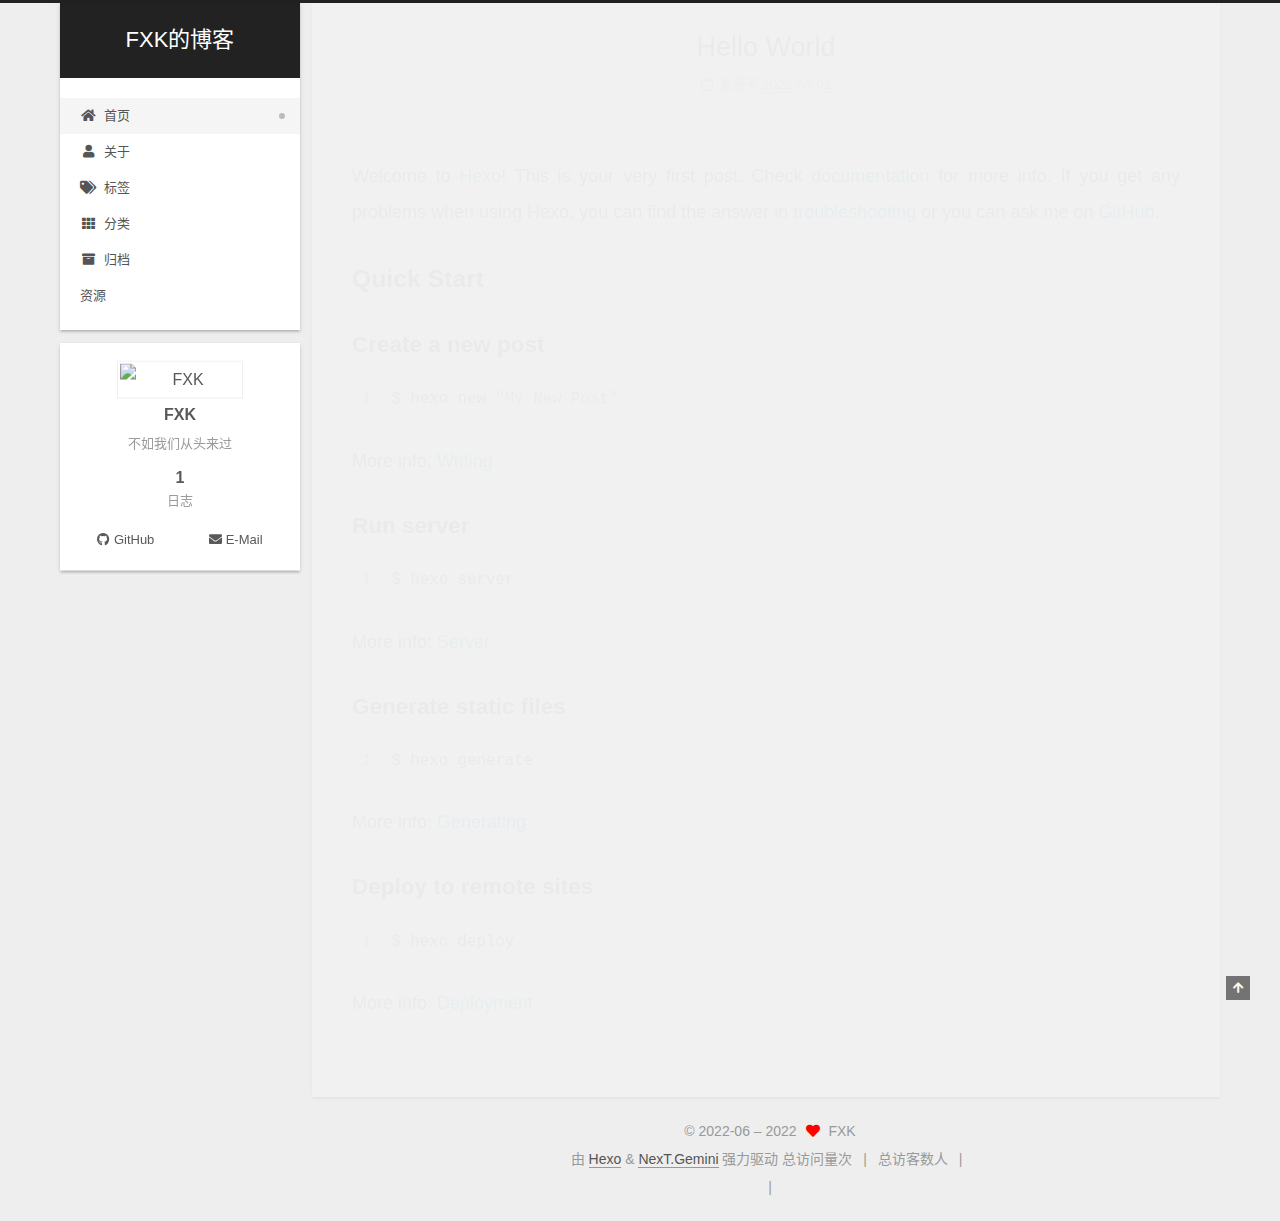
==== index.html @ 93a1933f "Site updated: 2022-06-01 23:58:12" ====
<!DOCTYPE html>
<html lang="zh-CN">
<head>
  <meta charset="UTF-8">
<meta name="viewport" content="width=device-width, initial-scale=1, maximum-scale=2">
<meta name="theme-color" content="#222">
<meta name="generator" content="Hexo 6.2.0">
  <link rel="apple-touch-icon" sizes="180x180" href="/images/apple-touch-icon-next.png">
  <link rel="icon" type="image/png" sizes="32x32" href="/images/favicon-32x32-next.png">
  <link rel="icon" type="image/png" sizes="16x16" href="/images/favicon-16x16-next.png">
  <link rel="mask-icon" href="/images/logo.svg" color="#222">

<link rel="stylesheet" href="/css/main.css">


<link rel="stylesheet" href="/lib/font-awesome/css/all.min.css">

<script id="hexo-configurations">
    var NexT = window.NexT || {};
    var CONFIG = {"hostname":"example.com","root":"/","scheme":"Gemini","version":"7.8.0","exturl":false,"sidebar":{"position":"left","display":"post","padding":18,"offset":12,"onmobile":false},"copycode":{"enable":false,"show_result":false,"style":null},"back2top":{"enable":true,"sidebar":false,"scrollpercent":false},"bookmark":{"enable":false,"color":"#222","save":"auto"},"fancybox":false,"mediumzoom":false,"lazyload":false,"pangu":false,"comments":{"style":"tabs","active":null,"storage":true,"lazyload":false,"nav":null},"algolia":{"hits":{"per_page":10},"labels":{"input_placeholder":"Search for Posts","hits_empty":"We didn't find any results for the search: ${query}","hits_stats":"${hits} results found in ${time} ms"}},"localsearch":{"enable":false,"trigger":"auto","top_n_per_article":1,"unescape":false,"preload":false},"motion":{"enable":true,"async":false,"transition":{"post_block":"fadeIn","post_header":"slideDownIn","post_body":"slideDownIn","coll_header":"slideLeftIn","sidebar":"slideUpIn"}}};
  </script>

  <meta name="description" content="不如我们从头来过">
<meta property="og:type" content="website">
<meta property="og:title" content="FXK的博客">
<meta property="og:url" content="http://example.com/index.html">
<meta property="og:site_name" content="FXK的博客">
<meta property="og:description" content="不如我们从头来过">
<meta property="og:locale" content="zh_CN">
<meta property="article:author" content="FXK">
<meta name="twitter:card" content="summary">

<link rel="canonical" href="http://example.com/">


<script id="page-configurations">
  // https://hexo.io/docs/variables.html
  CONFIG.page = {
    sidebar: "",
    isHome : true,
    isPost : false,
    lang   : 'zh-CN'
  };
</script>

  <title>FXK的博客</title>
  






  <noscript>
  <style>
  .use-motion .brand,
  .use-motion .menu-item,
  .sidebar-inner,
  .use-motion .post-block,
  .use-motion .pagination,
  .use-motion .comments,
  .use-motion .post-header,
  .use-motion .post-body,
  .use-motion .collection-header { opacity: initial; }

  .use-motion .site-title,
  .use-motion .site-subtitle {
    opacity: initial;
    top: initial;
  }

  .use-motion .logo-line-before i { left: initial; }
  .use-motion .logo-line-after i { right: initial; }
  </style>
</noscript>

</head>

<body itemscope itemtype="http://schema.org/WebPage">
  <div class="container use-motion">
    <div class="headband"></div>

    <header class="header" itemscope itemtype="http://schema.org/WPHeader">
      <div class="header-inner"><div class="site-brand-container">
  <div class="site-nav-toggle">
    <div class="toggle" aria-label="切换导航栏">
      <span class="toggle-line toggle-line-first"></span>
      <span class="toggle-line toggle-line-middle"></span>
      <span class="toggle-line toggle-line-last"></span>
    </div>
  </div>

  <div class="site-meta">

    <a href="/" class="brand" rel="start">
      <span class="logo-line-before"><i></i></span>
      <h1 class="site-title">FXK的博客</h1>
      <span class="logo-line-after"><i></i></span>
    </a>
  </div>

  <div class="site-nav-right">
    <div class="toggle popup-trigger">
    </div>
  </div>
</div>




<nav class="site-nav">
  <ul id="menu" class="main-menu menu">
        <li class="menu-item menu-item-home">

    <a href="/" rel="section"><i class="fa fa-home fa-fw"></i>首页</a>

  </li>
        <li class="menu-item menu-item-about">

    <a href="/about/" rel="section"><i class="fa fa-user fa-fw"></i>关于</a>

  </li>
        <li class="menu-item menu-item-tags">

    <a href="/tags/" rel="section"><i class="fa fa-tags fa-fw"></i>标签</a>

  </li>
        <li class="menu-item menu-item-categories">

    <a href="/categories/" rel="section"><i class="fa fa-th fa-fw"></i>分类</a>

  </li>
        <li class="menu-item menu-item-archives">

    <a href="/archives/" rel="section"><i class="fa fa-archive fa-fw"></i>归档</a>

  </li>
        <li class="menu-item menu-item-resources">

    <a href="/resources/" rel="section"><i class="download fa-fw"></i>资源</a>

  </li>
  </ul>
</nav>




</div>
    </header>

    
  <div class="back-to-top">
    <i class="fa fa-arrow-up"></i>
    <span>0%</span>
  </div>


    <main class="main">
      <div class="main-inner">
        <div class="content-wrap">
          

          <div class="content index posts-expand">
            
      
  
  
  <article itemscope itemtype="http://schema.org/Article" class="post-block" lang="zh-CN">
    <link itemprop="mainEntityOfPage" href="http://example.com/2022/06/01/hello-world/">

    <span hidden itemprop="author" itemscope itemtype="http://schema.org/Person">
      <meta itemprop="image" content="https://s1.328888.xyz/2022/06/01/5SCKB.jpg">
      <meta itemprop="name" content="FXK">
      <meta itemprop="description" content="不如我们从头来过">
    </span>

    <span hidden itemprop="publisher" itemscope itemtype="http://schema.org/Organization">
      <meta itemprop="name" content="FXK的博客">
    </span>
      <header class="post-header">
        <h2 class="post-title" itemprop="name headline">
          
            <a href="/2022/06/01/hello-world/" class="post-title-link" itemprop="url">Hello World</a>
        </h2>

        <div class="post-meta">
            <span class="post-meta-item">
              <span class="post-meta-item-icon">
                <i class="far fa-calendar"></i>
              </span>
              <span class="post-meta-item-text">发表于</span>
              

              <time title="创建时间：2022-06-01 13:55:43 / 修改时间：23:26:35" itemprop="dateCreated datePublished" datetime="2022-06-01T13:55:43+08:00">2022-06-01</time>
            </span>

          

        </div>
      </header>

    
    
    
    <div class="post-body" itemprop="articleBody">

      
          <p>Welcome to <a target="_blank" rel="noopener" href="https://hexo.io/">Hexo</a>! This is your very first post. Check <a target="_blank" rel="noopener" href="https://hexo.io/docs/">documentation</a> for more info. If you get any problems when using Hexo, you can find the answer in <a target="_blank" rel="noopener" href="https://hexo.io/docs/troubleshooting.html">troubleshooting</a> or you can ask me on <a target="_blank" rel="noopener" href="https://github.com/hexojs/hexo/issues">GitHub</a>.</p>
<h2 id="Quick-Start"><a href="#Quick-Start" class="headerlink" title="Quick Start"></a>Quick Start</h2><h3 id="Create-a-new-post"><a href="#Create-a-new-post" class="headerlink" title="Create a new post"></a>Create a new post</h3><figure class="highlight bash"><table><tr><td class="gutter"><pre><span class="line">1</span><br></pre></td><td class="code"><pre><span class="line">$ hexo new <span class="string">&quot;My New Post&quot;</span></span><br></pre></td></tr></table></figure>

<p>More info: <a target="_blank" rel="noopener" href="https://hexo.io/docs/writing.html">Writing</a></p>
<h3 id="Run-server"><a href="#Run-server" class="headerlink" title="Run server"></a>Run server</h3><figure class="highlight bash"><table><tr><td class="gutter"><pre><span class="line">1</span><br></pre></td><td class="code"><pre><span class="line">$ hexo server</span><br></pre></td></tr></table></figure>

<p>More info: <a target="_blank" rel="noopener" href="https://hexo.io/docs/server.html">Server</a></p>
<h3 id="Generate-static-files"><a href="#Generate-static-files" class="headerlink" title="Generate static files"></a>Generate static files</h3><figure class="highlight bash"><table><tr><td class="gutter"><pre><span class="line">1</span><br></pre></td><td class="code"><pre><span class="line">$ hexo generate</span><br></pre></td></tr></table></figure>

<p>More info: <a target="_blank" rel="noopener" href="https://hexo.io/docs/generating.html">Generating</a></p>
<h3 id="Deploy-to-remote-sites"><a href="#Deploy-to-remote-sites" class="headerlink" title="Deploy to remote sites"></a>Deploy to remote sites</h3><figure class="highlight bash"><table><tr><td class="gutter"><pre><span class="line">1</span><br></pre></td><td class="code"><pre><span class="line">$ hexo deploy</span><br></pre></td></tr></table></figure>

<p>More info: <a target="_blank" rel="noopener" href="https://hexo.io/docs/one-command-deployment.html">Deployment</a></p>

      
    </div>

    
    
    
      <footer class="post-footer">
        <div class="post-eof"></div>
      </footer>
  </article>
  
  
  


  



          </div>
          

<script>
  window.addEventListener('tabs:register', () => {
    let { activeClass } = CONFIG.comments;
    if (CONFIG.comments.storage) {
      activeClass = localStorage.getItem('comments_active') || activeClass;
    }
    if (activeClass) {
      let activeTab = document.querySelector(`a[href="#comment-${activeClass}"]`);
      if (activeTab) {
        activeTab.click();
      }
    }
  });
  if (CONFIG.comments.storage) {
    window.addEventListener('tabs:click', event => {
      if (!event.target.matches('.tabs-comment .tab-content .tab-pane')) return;
      let commentClass = event.target.classList[1];
      localStorage.setItem('comments_active', commentClass);
    });
  }
</script>

        </div>
          
  
  <div class="toggle sidebar-toggle">
    <span class="toggle-line toggle-line-first"></span>
    <span class="toggle-line toggle-line-middle"></span>
    <span class="toggle-line toggle-line-last"></span>
  </div>

  <aside class="sidebar">
    <div class="sidebar-inner">

      <ul class="sidebar-nav motion-element">
        <li class="sidebar-nav-toc">
          文章目录
        </li>
        <li class="sidebar-nav-overview">
          站点概览
        </li>
      </ul>

      <!--noindex-->
      <div class="post-toc-wrap sidebar-panel">
      </div>
      <!--/noindex-->

      <div class="site-overview-wrap sidebar-panel">
        <div class="site-author motion-element" itemprop="author" itemscope itemtype="http://schema.org/Person">
    <img class="site-author-image" itemprop="image" alt="FXK"
      src="https://s1.328888.xyz/2022/06/01/5SCKB.jpg">
  <p class="site-author-name" itemprop="name">FXK</p>
  <div class="site-description" itemprop="description">不如我们从头来过</div>
</div>
<div class="site-state-wrap motion-element">
  <nav class="site-state">
      <div class="site-state-item site-state-posts">
          <a href="/archives/">
        
          <span class="site-state-item-count">1</span>
          <span class="site-state-item-name">日志</span>
        </a>
      </div>
  </nav>
</div>
  <div class="links-of-author motion-element">
      <span class="links-of-author-item">
        <a href="https://github.com/zyh-hnu" title="GitHub → https:&#x2F;&#x2F;github.com&#x2F;zyh-hnu" rel="noopener" target="_blank"><i class="fab fa-github fa-fw"></i>GitHub</a>
      </span>
      <span class="links-of-author-item">
        <a href="mailto:zyh_20222022@gmail.com" title="E-Mail → mailto:zyh_20222022@gmail.com" rel="noopener" target="_blank"><i class="fa fa-envelope fa-fw"></i>E-Mail</a>
      </span>
  </div>



      </div>

    </div>
  </aside>
  <div id="sidebar-dimmer"></div>


      </div>
    </main>

    <footer class="footer">
      <div class="footer-inner">
        

        

<div class="copyright">
  
  &copy; 2022-06 – 
  <span itemprop="copyrightYear">2022</span>
  <span class="with-love">
    <i class="fa fa-heart"></i>
  </span>
  <span class="author" itemprop="copyrightHolder">FXK</span>
</div>
  <div class="powered-by">由 <a href="https://hexo.io/" class="theme-link" rel="noopener" target="_blank">Hexo</a> & <a href="https://theme-next.org/" class="theme-link" rel="noopener" target="_blank">NexT.Gemini</a> 强力驱动
  </div>

    <script async src="//dn-lbstatics.qbox.me/busuanzi/2.3/busuanzi.pure.mini.js"></script>

    <span id="busuanzi_container_site_pv">总访问量<span id="busuanzi_value_site_pv"></span>次</span>
    <span class="post-meta-divider">|</span>
    <span id="busuanzi_container_site_uv">总访客数<span id="busuanzi_value_site_uv"></span>人</span>
    <span class="post-meta-divider">|</span>
<!-- 不蒜子计数初始值纠正 -->
<script>
$(document).ready(function() {

    var int = setInterval(fixCount, 50);  // 50ms周期检测函数
    var countOffset = 20000;  // 初始化首次数据

    function fixCount() {            
       if (document.getElementById("busuanzi_container_site_pv").style.display != "none")
        {
            $("#busuanzi_value_site_pv").html(parseInt($("#busuanzi_value_site_pv").html()) + countOffset); 
            clearInterval(int);
        }                  
        if ($("#busuanzi_container_site_pv").css("display") != "none")
        {
            $("#busuanzi_value_site_uv").html(parseInt($("#busuanzi_value_site_uv").html()) + countOffset); // 加上初始数据 
            clearInterval(int); // 停止检测
        }  
    }
       	
});
</script> 

        
<div class="busuanzi-count">
  <script async src="https://busuanzi.ibruce.info/busuanzi/2.3/busuanzi.pure.mini.js"></script>
    <span class="post-meta-item" id="busuanzi_container_site_uv" style="display: none;">
      <span class="post-meta-item-icon">
        <i class="fa fa-user"></i>
      </span>
      <span class="site-uv" title="总访客量">
        <span id="busuanzi_value_site_uv"></span>
      </span>
    </span>
    <span class="post-meta-divider">|</span>
    <span class="post-meta-item" id="busuanzi_container_site_pv" style="display: none;">
      <span class="post-meta-item-icon">
        <i class="fa fa-eye"></i>
      </span>
      <span class="site-pv" title="总访问量">
        <span id="busuanzi_value_site_pv"></span>
      </span>
    </span>
</div>








      </div>
    </footer>
  </div>

  
  <script src="/lib/anime.min.js"></script>
  <script src="/lib/velocity/velocity.min.js"></script>
  <script src="/lib/velocity/velocity.ui.min.js"></script>

<script src="/js/utils.js"></script>

<script src="/js/motion.js"></script>


<script src="/js/schemes/pisces.js"></script>


<script src="/js/next-boot.js"></script>




  















  

  

</body>
</html>
---- css/main.css ----
:root {
  --body-bg-color: #eee;
  --content-bg-color: #fff;
  --card-bg-color: #f5f5f5;
  --text-color: #555;
  --blockquote-color: #666;
  --link-color: #555;
  --link-hover-color: #222;
  --brand-color: #fff;
  --brand-hover-color: #fff;
  --table-row-odd-bg-color: #f9f9f9;
  --table-row-hover-bg-color: #f5f5f5;
  --menu-item-bg-color: #f5f5f5;
  --btn-default-bg: #fff;
  --btn-default-color: #555;
  --btn-default-border-color: #555;
  --btn-default-hover-bg: #222;
  --btn-default-hover-color: #fff;
  --btn-default-hover-border-color: #222;
}
html {
  line-height: 1.15; /* 1 */
  -webkit-text-size-adjust: 100%; /* 2 */
}
body {
  margin: 0;
}
main {
  display: block;
}
h1 {
  font-size: 2em;
  margin: 0.67em 0;
}
hr {
  box-sizing: content-box; /* 1 */
  height: 0; /* 1 */
  overflow: visible; /* 2 */
}
pre {
  font-family: monospace, monospace; /* 1 */
  font-size: 1em; /* 2 */
}
a {
  background: transparent;
}
abbr[title] {
  border-bottom: none; /* 1 */
  text-decoration: underline; /* 2 */
  text-decoration: underline dotted; /* 2 */
}
b,
strong {
  font-weight: bolder;
}
code,
kbd,
samp {
  font-family: monospace, monospace; /* 1 */
  font-size: 1em; /* 2 */
}
small {
  font-size: 80%;
}
sub,
sup {
  font-size: 75%;
  line-height: 0;
  position: relative;
  vertical-align: baseline;
}
sub {
  bottom: -0.25em;
}
sup {
  top: -0.5em;
}
img {
  border-style: none;
}
button,
input,
optgroup,
select,
textarea {
  font-family: inherit; /* 1 */
  font-size: 100%; /* 1 */
  line-height: 1.15; /* 1 */
  margin: 0; /* 2 */
}
button,
input {
/* 1 */
  overflow: visible;
}
button,
select {
/* 1 */
  text-transform: none;
}
button,
[type='button'],
[type='reset'],
[type='submit'] {
  -webkit-appearance: button;
}
button::-moz-focus-inner,
[type='button']::-moz-focus-inner,
[type='reset']::-moz-focus-inner,
[type='submit']::-moz-focus-inner {
  border-style: none;
  padding: 0;
}
button:-moz-focusring,
[type='button']:-moz-focusring,
[type='reset']:-moz-focusring,
[type='submit']:-moz-focusring {
  outline: 1px dotted ButtonText;
}
fieldset {
  padding: 0.35em 0.75em 0.625em;
}
legend {
  box-sizing: border-box; /* 1 */
  color: inherit; /* 2 */
  display: table; /* 1 */
  max-width: 100%; /* 1 */
  padding: 0; /* 3 */
  white-space: normal; /* 1 */
}
progress {
  vertical-align: baseline;
}
textarea {
  overflow: auto;
}
[type='checkbox'],
[type='radio'] {
  box-sizing: border-box; /* 1 */
  padding: 0; /* 2 */
}
[type='number']::-webkit-inner-spin-button,
[type='number']::-webkit-outer-spin-button {
  height: auto;
}
[type='search'] {
  outline-offset: -2px; /* 2 */
  -webkit-appearance: textfield; /* 1 */
}
[type='search']::-webkit-search-decoration {
  -webkit-appearance: none;
}
::-webkit-file-upload-button {
  font: inherit; /* 2 */
  -webkit-appearance: button; /* 1 */
}
details {
  display: block;
}
summary {
  display: list-item;
}
template {
  display: none;
}
[hidden] {
  display: none;
}
::selection {
  background: #262a30;
  color: #eee;
}
html,
body {
  height: 100%;
}
body {
  background: var(--body-bg-color);
  color: var(--text-color);
  font-family: 'Lato', "PingFang SC", "Microsoft YaHei", sans-serif;
  font-size: 1em;
  line-height: 2;
}
@media (max-width: 991px) {
  body {
    padding-left: 0 !important;
    padding-right: 0 !important;
  }
}
h1,
h2,
h3,
h4,
h5,
h6 {
  font-family: 'Lato', "PingFang SC", "Microsoft YaHei", sans-serif;
  font-weight: bold;
  line-height: 1.5;
  margin: 20px 0 15px;
}
h1 {
  font-size: 1.5em;
}
h2 {
  font-size: 1.375em;
}
h3 {
  font-size: 1.25em;
}
h4 {
  font-size: 1.125em;
}
h5 {
  font-size: 1em;
}
h6 {
  font-size: 0.875em;
}
p {
  margin: 0 0 20px 0;
}
a,
span.exturl {
  border-bottom: 1px solid #999;
  color: var(--link-color);
  outline: 0;
  text-decoration: none;
  overflow-wrap: break-word;
  word-wrap: break-word;
  cursor: pointer;
}
a:hover,
span.exturl:hover {
  border-bottom-color: var(--link-hover-color);
  color: var(--link-hover-color);
}
iframe,
img,
video {
  display: block;
  margin-left: auto;
  margin-right: auto;
  max-width: 100%;
}
hr {
  background-image: repeating-linear-gradient(-45deg, #ddd, #ddd 4px, transparent 4px, transparent 8px);
  border: 0;
  height: 3px;
  margin: 40px 0;
}
blockquote {
  border-left: 4px solid #ddd;
  color: var(--blockquote-color);
  margin: 0;
  padding: 0 15px;
}
blockquote cite::before {
  content: '-';
  padding: 0 5px;
}
dt {
  font-weight: bold;
}
dd {
  margin: 0;
  padding: 0;
}
kbd {
  background-color: #f5f5f5;
  background-image: linear-gradient(#eee, #fff, #eee);
  border: 1px solid #ccc;
  border-radius: 0.2em;
  box-shadow: 0.1em 0.1em 0.2em rgba(0,0,0,0.1);
  color: #555;
  font-family: inherit;
  padding: 0.1em 0.3em;
  white-space: nowrap;
}
.table-container {
  overflow: auto;
}
table {
  border-collapse: collapse;
  border-spacing: 0;
  font-size: 0.875em;
  margin: 0 0 20px 0;
  width: 100%;
}
tbody tr:nth-of-type(odd) {
  background: var(--table-row-odd-bg-color);
}
tbody tr:hover {
  background: var(--table-row-hover-bg-color);
}
caption,
th,
td {
  font-weight: normal;
  padding: 8px;
  vertical-align: middle;
}
th,
td {
  border: 1px solid #ddd;
  border-bottom: 3px solid #ddd;
}
th {
  font-weight: 700;
  padding-bottom: 10px;
}
td {
  border-bottom-width: 1px;
}
.btn {
  background: var(--btn-default-bg);
  border: 2px solid var(--btn-default-border-color);
  border-radius: 2px;
  color: var(--btn-default-color);
  display: inline-block;
  font-size: 0.875em;
  line-height: 2;
  padding: 0 20px;
  text-decoration: none;
  transition-property: background-color;
  transition-delay: 0s;
  transition-duration: 0.2s;
  transition-timing-function: ease-in-out;
}
.btn:hover {
  background: var(--btn-default-hover-bg);
  border-color: var(--btn-default-hover-border-color);
  color: var(--btn-default-hover-color);
}
.btn + .btn {
  margin: 0 0 8px 8px;
}
.btn .fa-fw {
  text-align: left;
  width: 1.285714285714286em;
}
.toggle {
  line-height: 0;
}
.toggle .toggle-line {
  background: #fff;
  display: inline-block;
  height: 2px;
  left: 0;
  position: relative;
  top: 0;
  transition: all 0.4s;
  vertical-align: top;
  width: 100%;
}
.toggle .toggle-line:not(:first-child) {
  margin-top: 3px;
}
.toggle.toggle-arrow .toggle-line-first {
  left: 50%;
  top: 2px;
  transform: rotate(45deg);
  width: 50%;
}
.toggle.toggle-arrow .toggle-line-middle {
  left: 2px;
  width: 90%;
}
.toggle.toggle-arrow .toggle-line-last {
  left: 50%;
  top: -2px;
  transform: rotate(-45deg);
  width: 50%;
}
.toggle.toggle-close .toggle-line-first {
  transform: rotate(-45deg);
  top: 5px;
}
.toggle.toggle-close .toggle-line-middle {
  opacity: 0;
}
.toggle.toggle-close .toggle-line-last {
  transform: rotate(45deg);
  top: -5px;
}
.highlight,
pre {
  background: #f7f7f7;
  color: #4d4d4c;
  line-height: 1.6;
  margin: 0 auto 20px;
}
pre,
code {
  font-family: consolas, Menlo, monospace, "PingFang SC", "Microsoft YaHei";
}
code {
  background: #eee;
  border-radius: 3px;
  color: #555;
  padding: 2px 4px;
  overflow-wrap: break-word;
  word-wrap: break-word;
}
.highlight *::selection {
  background: #d6d6d6;
}
.highlight pre {
  border: 0;
  margin: 0;
  padding: 10px 0;
}
.highlight table {
  border: 0;
  margin: 0;
  width: auto;
}
.highlight td {
  border: 0;
  padding: 0;
}
.highlight figcaption {
  background: #eff2f3;
  color: #4d4d4c;
  display: flex;
  font-size: 0.875em;
  justify-content: space-between;
  line-height: 1.2;
  padding: 0.5em;
}
.highlight figcaption a {
  color: #4d4d4c;
}
.highlight figcaption a:hover {
  border-bottom-color: #4d4d4c;
}
.highlight .gutter {
  -moz-user-select: none;
  -ms-user-select: none;
  -webkit-user-select: none;
  user-select: none;
}
.highlight .gutter pre {
  background: #eff2f3;
  color: #869194;
  padding-left: 10px;
  padding-right: 10px;
  text-align: right;
}
.highlight .code pre {
  background: #f7f7f7;
  padding-left: 10px;
  width: 100%;
}
.gist table {
  width: auto;
}
.gist table td {
  border: 0;
}
pre {
  overflow: auto;
  padding: 10px;
}
pre code {
  background: none;
  color: #4d4d4c;
  font-size: 0.875em;
  padding: 0;
  text-shadow: none;
}
pre .deletion {
  background: #fdd;
}
pre .addition {
  background: #dfd;
}
pre .meta {
  color: #eab700;
  -moz-user-select: none;
  -ms-user-select: none;
  -webkit-user-select: none;
  user-select: none;
}
pre .comment {
  color: #8e908c;
}
pre .variable,
pre .attribute,
pre .tag,
pre .name,
pre .regexp,
pre .ruby .constant,
pre .xml .tag .title,
pre .xml .pi,
pre .xml .doctype,
pre .html .doctype,
pre .css .id,
pre .css .class,
pre .css .pseudo {
  color: #c82829;
}
pre .number,
pre .preprocessor,
pre .built_in,
pre .builtin-name,
pre .literal,
pre .params,
pre .constant,
pre .command {
  color: #f5871f;
}
pre .ruby .class .title,
pre .css .rules .attribute,
pre .string,
pre .symbol,
pre .value,
pre .inheritance,
pre .header,
pre .ruby .symbol,
pre .xml .cdata,
pre .special,
pre .formula {
  color: #718c00;
}
pre .title,
pre .css .hexcolor {
  color: #3e999f;
}
pre .function,
pre .python .decorator,
pre .python .title,
pre .ruby .function .title,
pre .ruby .title .keyword,
pre .perl .sub,
pre .javascript .title,
pre .coffeescript .title {
  color: #4271ae;
}
pre .keyword,
pre .javascript .function {
  color: #8959a8;
}
.blockquote-center {
  border-left: none;
  margin: 40px 0;
  padding: 0;
  position: relative;
  text-align: center;
}
.blockquote-center .fa {
  display: block;
  opacity: 0.6;
  position: absolute;
  width: 100%;
}
.blockquote-center .fa-quote-left {
  border-top: 1px solid #ccc;
  text-align: left;
  top: -20px;
}
.blockquote-center .fa-quote-right {
  border-bottom: 1px solid #ccc;
  text-align: right;
  bottom: -20px;
}
.blockquote-center p,
.blockquote-center div {
  text-align: center;
}
.post-body .group-picture img {
  margin: 0 auto;
  padding: 0 3px;
}
.group-picture-row {
  margin-bottom: 6px;
  overflow: hidden;
}
.group-picture-column {
  float: left;
  margin-bottom: 10px;
}
.post-body .label {
  color: #555;
  display: inline;
  padding: 0 2px;
}
.post-body .label.default {
  background: #f0f0f0;
}
.post-body .label.primary {
  background: #efe6f7;
}
.post-body .label.info {
  background: #e5f2f8;
}
.post-body .label.success {
  background: #e7f4e9;
}
.post-body .label.warning {
  background: #fcf6e1;
}
.post-body .label.danger {
  background: #fae8eb;
}
.post-body .tabs {
  margin-bottom: 20px;
}
.post-body .tabs,
.tabs-comment {
  display: block;
  padding-top: 10px;
  position: relative;
}
.post-body .tabs ul.nav-tabs,
.tabs-comment ul.nav-tabs {
  display: flex;
  flex-wrap: wrap;
  margin: 0;
  margin-bottom: -1px;
  padding: 0;
}
@media (max-width: 413px) {
  .post-body .tabs ul.nav-tabs,
  .tabs-comment ul.nav-tabs {
    display: block;
    margin-bottom: 5px;
  }
}
.post-body .tabs ul.nav-tabs li.tab,
.tabs-comment ul.nav-tabs li.tab {
  border-bottom: 1px solid #ddd;
  border-left: 1px solid transparent;
  border-right: 1px solid transparent;
  border-top: 3px solid transparent;
  flex-grow: 1;
  list-style-type: none;
  border-radius: 0 0 0 0;
}
@media (max-width: 413px) {
  .post-body .tabs ul.nav-tabs li.tab,
  .tabs-comment ul.nav-tabs li.tab {
    border-bottom: 1px solid transparent;
    border-left: 3px solid transparent;
    border-right: 1px solid transparent;
    border-top: 1px solid transparent;
  }
}
@media (max-width: 413px) {
  .post-body .tabs ul.nav-tabs li.tab,
  .tabs-comment ul.nav-tabs li.tab {
    border-radius: 0;
  }
}
.post-body .tabs ul.nav-tabs li.tab a,
.tabs-comment ul.nav-tabs li.tab a {
  border-bottom: initial;
  display: block;
  line-height: 1.8;
  outline: 0;
  padding: 0.25em 0.75em;
  text-align: center;
  transition-delay: 0s;
  transition-duration: 0.2s;
  transition-timing-function: ease-out;
}
.post-body .tabs ul.nav-tabs li.tab a i,
.tabs-comment ul.nav-tabs li.tab a i {
  width: 1.285714285714286em;
}
.post-body .tabs ul.nav-tabs li.tab.active,
.tabs-comment ul.nav-tabs li.tab.active {
  border-bottom: 1px solid transparent;
  border-left: 1px solid #ddd;
  border-right: 1px solid #ddd;
  border-top: 3px solid #fc6423;
}
@media (max-width: 413px) {
  .post-body .tabs ul.nav-tabs li.tab.active,
  .tabs-comment ul.nav-tabs li.tab.active {
    border-bottom: 1px solid #ddd;
    border-left: 3px solid #fc6423;
    border-right: 1px solid #ddd;
    border-top: 1px solid #ddd;
  }
}
.post-body .tabs ul.nav-tabs li.tab.active a,
.tabs-comment ul.nav-tabs li.tab.active a {
  color: var(--link-color);
  cursor: default;
}
.post-body .tabs .tab-content .tab-pane,
.tabs-comment .tab-content .tab-pane {
  border: 1px solid #ddd;
  border-top: 0;
  padding: 20px 20px 0 20px;
  border-radius: 0;
}
.post-body .tabs .tab-content .tab-pane:not(.active),
.tabs-comment .tab-content .tab-pane:not(.active) {
  display: none;
}
.post-body .tabs .tab-content .tab-pane.active,
.tabs-comment .tab-content .tab-pane.active {
  display: block;
}
.post-body .tabs .tab-content .tab-pane.active:nth-of-type(1),
.tabs-comment .tab-content .tab-pane.active:nth-of-type(1) {
  border-radius: 0 0 0 0;
}
@media (max-width: 413px) {
  .post-body .tabs .tab-content .tab-pane.active:nth-of-type(1),
  .tabs-comment .tab-content .tab-pane.active:nth-of-type(1) {
    border-radius: 0;
  }
}
.post-body .note {
  border-radius: 3px;
  margin-bottom: 20px;
  padding: 1em;
  position: relative;
  border: 1px solid #eee;
  border-left-width: 5px;
}
.post-body .note h2,
.post-body .note h3,
.post-body .note h4,
.post-body .note h5,
.post-body .note h6 {
  margin-top: 0;
  border-bottom: initial;
  margin-bottom: 0;
  padding-top: 0;
}
.post-body .note p:first-child,
.post-body .note ul:first-child,
.post-body .note ol:first-child,
.post-body .note table:first-child,
.post-body .note pre:first-child,
.post-body .note blockquote:first-child,
.post-body .note img:first-child {
  margin-top: 0;
}
.post-body .note p:last-child,
.post-body .note ul:last-child,
.post-body .note ol:last-child,
.post-body .note table:last-child,
.post-body .note pre:last-child,
.post-body .note blockquote:last-child,
.post-body .note img:last-child {
  margin-bottom: 0;
}
.post-body .note.default {
  border-left-color: #777;
}
.post-body .note.default h2,
.post-body .note.default h3,
.post-body .note.default h4,
.post-body .note.default h5,
.post-body .note.default h6 {
  color: #777;
}
.post-body .note.primary {
  border-left-color: #6f42c1;
}
.post-body .note.primary h2,
.post-body .note.primary h3,
.post-body .note.primary h4,
.post-body .note.primary h5,
.post-body .note.primary h6 {
  color: #6f42c1;
}
.post-body .note.info {
  border-left-color: #428bca;
}
.post-body .note.info h2,
.post-body .note.info h3,
.post-body .note.info h4,
.post-body .note.info h5,
.post-body .note.info h6 {
  color: #428bca;
}
.post-body .note.success {
  border-left-color: #5cb85c;
}
.post-body .note.success h2,
.post-body .note.success h3,
.post-body .note.success h4,
.post-body .note.success h5,
.post-body .note.success h6 {
  color: #5cb85c;
}
.post-body .note.warning {
  border-left-color: #f0ad4e;
}
.post-body .note.warning h2,
.post-body .note.warning h3,
.post-body .note.warning h4,
.post-body .note.warning h5,
.post-body .note.warning h6 {
  color: #f0ad4e;
}
.post-body .note.danger {
  border-left-color: #d9534f;
}
.post-body .note.danger h2,
.post-body .note.danger h3,
.post-body .note.danger h4,
.post-body .note.danger h5,
.post-body .note.danger h6 {
  color: #d9534f;
}
.pagination .prev,
.pagination .next,
.pagination .page-number,
.pagination .space {
  display: inline-block;
  margin: 0 10px;
  padding: 0 11px;
  position: relative;
  top: -1px;
}
@media (max-width: 767px) {
  .pagination .prev,
  .pagination .next,
  .pagination .page-number,
  .pagination .space {
    margin: 0 5px;
  }
}
.pagination {
  border-top: 1px solid #eee;
  margin: 120px 0 0;
  text-align: center;
}
.pagination .prev,
.pagination .next,
.pagination .page-number {
  border-bottom: 0;
  border-top: 1px solid #eee;
  transition-property: border-color;
  transition-delay: 0s;
  transition-duration: 0.2s;
  transition-timing-function: ease-in-out;
}
.pagination .prev:hover,
.pagination .next:hover,
.pagination .page-number:hover {
  border-top-color: #222;
}
.pagination .space {
  margin: 0;
  padding: 0;
}
.pagination .prev {
  margin-left: 0;
}
.pagination .next {
  margin-right: 0;
}
.pagination .page-number.current {
  background: #ccc;
  border-top-color: #ccc;
  color: #fff;
}
@media (max-width: 767px) {
  .pagination {
    border-top: none;
  }
  .pagination .prev,
  .pagination .next,
  .pagination .page-number {
    border-bottom: 1px solid #eee;
    border-top: 0;
    margin-bottom: 10px;
    padding: 0 10px;
  }
  .pagination .prev:hover,
  .pagination .next:hover,
  .pagination .page-number:hover {
    border-bottom-color: #222;
  }
}
.comments {
  margin-top: 60px;
  overflow: hidden;
}
.comment-button-group {
  display: flex;
  flex-wrap: wrap-reverse;
  justify-content: center;
  margin: 1em 0;
}
.comment-button-group .comment-button {
  margin: 0.1em 0.2em;
}
.comment-button-group .comment-button.active {
  background: var(--btn-default-hover-bg);
  border-color: var(--btn-default-hover-border-color);
  color: var(--btn-default-hover-color);
}
.comment-position {
  display: none;
}
.comment-position.active {
  display: block;
}
.tabs-comment {
  background: var(--content-bg-color);
  margin-top: 4em;
  padding-top: 0;
}
.tabs-comment .comments {
  border: 0;
  box-shadow: none;
  margin-top: 0;
  padding-top: 0;
}
.container {
  min-height: 100%;
  position: relative;
}
.main-inner {
  margin: 0 auto;
  width: calc(100% - 20px);
}
@media (min-width: 1200px) {
  .main-inner {
    width: 1160px;
  }
}
@media (min-width: 1600px) {
  .main-inner {
    width: 73%;
  }
}
@media (max-width: 767px) {
  .content-wrap {
    padding: 0 20px;
  }
}
.header {
  background: transparent;
}
.header-inner {
  margin: 0 auto;
  width: calc(100% - 20px);
}
@media (min-width: 1200px) {
  .header-inner {
    width: 1160px;
  }
}
@media (min-width: 1600px) {
  .header-inner {
    width: 73%;
  }
}
.site-brand-container {
  display: flex;
  flex-shrink: 0;
  padding: 0 10px;
}
.headband {
  background: #222;
  height: 3px;
}
.site-meta {
  flex-grow: 1;
  text-align: center;
}
@media (max-width: 767px) {
  .site-meta {
    text-align: center;
  }
}
.brand {
  border-bottom: none;
  color: var(--brand-color);
  display: inline-block;
  line-height: 1.375em;
  padding: 0 40px;
  position: relative;
}
.brand:hover {
  color: var(--brand-hover-color);
}
.site-title {
  font-family: 'Lato', "PingFang SC", "Microsoft YaHei", sans-serif;
  font-size: 1.375em;
  font-weight: normal;
  margin: 0;
}
.site-subtitle {
  color: #ddd;
  font-size: 0.8125em;
  margin: 10px 0;
}
.use-motion .brand {
  opacity: 0;
}
.use-motion .site-title,
.use-motion .site-subtitle,
.use-motion .custom-logo-image {
  opacity: 0;
  position: relative;
  top: -10px;
}
.site-nav-toggle,
.site-nav-right {
  display: none;
}
@media (max-width: 767px) {
  .site-nav-toggle,
  .site-nav-right {
    display: flex;
    flex-direction: column;
    justify-content: center;
  }
}
.site-nav-toggle .toggle,
.site-nav-right .toggle {
  color: var(--text-color);
  padding: 10px;
  width: 22px;
}
.site-nav-toggle .toggle .toggle-line,
.site-nav-right .toggle .toggle-line {
  background: var(--text-color);
  border-radius: 1px;
}
.site-nav {
  display: block;
}
@media (max-width: 767px) {
  .site-nav {
    clear: both;
    display: none;
  }
}
.site-nav.site-nav-on {
  display: block;
}
.menu {
  margin-top: 20px;
  padding-left: 0;
  text-align: center;
}
.menu-item {
  display: inline-block;
  list-style: none;
  margin: 0 10px;
}
@media (max-width: 767px) {
  .menu-item {
    display: block;
    margin-top: 10px;
  }
  .menu-item.menu-item-search {
    display: none;
  }
}
.menu-item a,
.menu-item span.exturl {
  border-bottom: 0;
  display: block;
  font-size: 0.8125em;
  transition-property: border-color;
  transition-delay: 0s;
  transition-duration: 0.2s;
  transition-timing-function: ease-in-out;
}
@media (hover: none) {
  .menu-item a:hover,
  .menu-item span.exturl:hover {
    border-bottom-color: transparent !important;
  }
}
.menu-item .fa,
.menu-item .fab,
.menu-item .far,
.menu-item .fas {
  margin-right: 8px;
}
.menu-item .badge {
  display: inline-block;
  font-weight: bold;
  line-height: 1;
  margin-left: 0.35em;
  margin-top: 0.35em;
  text-align: center;
  white-space: nowrap;
}
@media (max-width: 767px) {
  .menu-item .badge {
    float: right;
    margin-left: 0;
  }
}
.menu-item-active a,
.menu .menu-item a:hover,
.menu .menu-item span.exturl:hover {
  background: var(--menu-item-bg-color);
}
.use-motion .menu-item {
  opacity: 0;
}
.sidebar {
  background: #222;
  bottom: 0;
  box-shadow: inset 0 2px 6px #000;
  position: fixed;
  top: 0;
}
@media (max-width: 991px) {
  .sidebar {
    display: none;
  }
}
.sidebar-inner {
  color: #999;
  padding: 18px 10px;
  text-align: center;
}
.cc-license {
  margin-top: 10px;
  text-align: center;
}
.cc-license .cc-opacity {
  border-bottom: none;
  opacity: 0.7;
}
.cc-license .cc-opacity:hover {
  opacity: 0.9;
}
.cc-license img {
  display: inline-block;
}
.site-author-image {
  border: 1px solid #eee;
  display: block;
  margin: 0 auto;
  max-width: 120px;
  padding: 2px;
}
.site-author-name {
  color: var(--text-color);
  font-weight: 600;
  margin: 0;
  text-align: center;
}
.site-description {
  color: #999;
  font-size: 0.8125em;
  margin-top: 0;
  text-align: center;
}
.links-of-author {
  margin-top: 15px;
}
.links-of-author a,
.links-of-author span.exturl {
  border-bottom-color: #555;
  display: inline-block;
  font-size: 0.8125em;
  margin-bottom: 10px;
  margin-right: 10px;
  vertical-align: middle;
}
.links-of-author a::before,
.links-of-author span.exturl::before {
  background: #0b2f7d;
  border-radius: 50%;
  content: ' ';
  display: inline-block;
  height: 4px;
  margin-right: 3px;
  vertical-align: middle;
  width: 4px;
}
.sidebar-button {
  margin-top: 15px;
}
.sidebar-button a {
  border: 1px solid #fc6423;
  border-radius: 4px;
  color: #fc6423;
  display: inline-block;
  padding: 0 15px;
}
.sidebar-button a .fa,
.sidebar-button a .fab,
.sidebar-button a .far,
.sidebar-button a .fas {
  margin-right: 5px;
}
.sidebar-button a:hover {
  background: #fc6423;
  border: 1px solid #fc6423;
  color: #fff;
}
.sidebar-button a:hover .fa,
.sidebar-button a:hover .fab,
.sidebar-button a:hover .far,
.sidebar-button a:hover .fas {
  color: #fff;
}
.links-of-blogroll {
  font-size: 0.8125em;
  margin-top: 10px;
}
.links-of-blogroll-title {
  font-size: 0.875em;
  font-weight: 600;
  margin-top: 0;
}
.links-of-blogroll-list {
  list-style: none;
  margin: 0;
  padding: 0;
}
#sidebar-dimmer {
  display: none;
}
@media (max-width: 767px) {
  #sidebar-dimmer {
    background: #000;
    display: block;
    height: 100%;
    left: 100%;
    opacity: 0;
    position: fixed;
    top: 0;
    width: 100%;
    z-index: 1100;
  }
  .sidebar-active + #sidebar-dimmer {
    opacity: 0.7;
    transform: translateX(-100%);
    transition: opacity 0.5s;
  }
}
.sidebar-nav {
  margin: 0;
  padding-bottom: 20px;
  padding-left: 0;
}
.sidebar-nav li {
  border-bottom: 1px solid transparent;
  color: var(--text-color);
  cursor: pointer;
  display: inline-block;
  font-size: 0.875em;
}
.sidebar-nav li.sidebar-nav-overview {
  margin-left: 10px;
}
.sidebar-nav li:hover {
  color: #fc6423;
}
.sidebar-nav .sidebar-nav-active {
  border-bottom-color: #fc6423;
  color: #fc6423;
}
.sidebar-nav .sidebar-nav-active:hover {
  color: #fc6423;
}
.sidebar-panel {
  display: none;
  overflow-x: hidden;
  overflow-y: auto;
}
.sidebar-panel-active {
  display: block;
}
.sidebar-toggle {
  background: #222;
  bottom: 45px;
  cursor: pointer;
  height: 14px;
  left: 30px;
  padding: 5px;
  position: fixed;
  width: 14px;
  z-index: 1300;
}
@media (max-width: 991px) {
  .sidebar-toggle {
    left: 20px;
    opacity: 0.8;
    display: none;
  }
}
.sidebar-toggle:hover .toggle-line {
  background: #fc6423;
}
.post-toc {
  font-size: 0.875em;
}
.post-toc ol {
  list-style: none;
  margin: 0;
  padding: 0 2px 5px 10px;
  text-align: left;
}
.post-toc ol > ol {
  padding-left: 0;
}
.post-toc ol a {
  transition-property: all;
  transition-delay: 0s;
  transition-duration: 0.2s;
  transition-timing-function: ease-in-out;
}
.post-toc .nav-item {
  line-height: 1.8;
  overflow: hidden;
  text-overflow: ellipsis;
  white-space: nowrap;
}
.post-toc .nav .nav-child {
  display: none;
}
.post-toc .nav .active > .nav-child {
  display: block;
}
.post-toc .nav .active-current > .nav-child {
  display: block;
}
.post-toc .nav .active-current > .nav-child > .nav-item {
  display: block;
}
.post-toc .nav .active > a {
  border-bottom-color: #fc6423;
  color: #fc6423;
}
.post-toc .nav .active-current > a {
  color: #fc6423;
}
.post-toc .nav .active-current > a:hover {
  color: #fc6423;
}
.site-state {
  display: flex;
  justify-content: center;
  line-height: 1.4;
  margin-top: 10px;
  overflow: hidden;
  text-align: center;
  white-space: nowrap;
}
.site-state-item {
  padding: 0 15px;
}
.site-state-item:not(:first-child) {
  border-left: 1px solid #eee;
}
.site-state-item a {
  border-bottom: none;
}
.site-state-item-count {
  display: block;
  font-size: 1em;
  font-weight: 600;
  text-align: center;
}
.site-state-item-name {
  color: #999;
  font-size: 0.8125em;
}
.footer {
  color: #999;
  font-size: 0.875em;
  padding: 20px 0;
}
.footer.footer-fixed {
  bottom: 0;
  left: 0;
  position: absolute;
  right: 0;
}
.footer-inner {
  box-sizing: border-box;
  margin: 0 auto;
  text-align: center;
  width: calc(100% - 20px);
}
@media (min-width: 1200px) {
  .footer-inner {
    width: 1160px;
  }
}
@media (min-width: 1600px) {
  .footer-inner {
    width: 73%;
  }
}
.languages {
  display: inline-block;
  font-size: 1.125em;
  position: relative;
}
.languages .lang-select-label span {
  margin: 0 0.5em;
}
.languages .lang-select {
  height: 100%;
  left: 0;
  opacity: 0;
  position: absolute;
  top: 0;
  width: 100%;
}
.with-love {
  color: #ff0000;
  display: inline-block;
  margin: 0 5px;
}
.powered-by,
.theme-info {
  display: inline-block;
}
@-moz-keyframes iconAnimate {
  0%, 100% {
    transform: scale(1);
  }
  10%, 30% {
    transform: scale(0.9);
  }
  20%, 40%, 60%, 80% {
    transform: scale(1.1);
  }
  50%, 70% {
    transform: scale(1.1);
  }
}
@-webkit-keyframes iconAnimate {
  0%, 100% {
    transform: scale(1);
  }
  10%, 30% {
    transform: scale(0.9);
  }
  20%, 40%, 60%, 80% {
    transform: scale(1.1);
  }
  50%, 70% {
    transform: scale(1.1);
  }
}
@-o-keyframes iconAnimate {
  0%, 100% {
    transform: scale(1);
  }
  10%, 30% {
    transform: scale(0.9);
  }
  20%, 40%, 60%, 80% {
    transform: scale(1.1);
  }
  50%, 70% {
    transform: scale(1.1);
  }
}
@keyframes iconAnimate {
  0%, 100% {
    transform: scale(1);
  }
  10%, 30% {
    transform: scale(0.9);
  }
  20%, 40%, 60%, 80% {
    transform: scale(1.1);
  }
  50%, 70% {
    transform: scale(1.1);
  }
}
.back-to-top {
  font-size: 12px;
  text-align: center;
  transition-delay: 0s;
  transition-duration: 0.2s;
  transition-timing-function: ease-in-out;
}
.back-to-top {
  background: #222;
  bottom: -100px;
  box-sizing: border-box;
  color: #fff;
  cursor: pointer;
  left: 30px;
  opacity: 0.6;
  padding: 0 6px;
  position: fixed;
  transition-property: bottom;
  z-index: 1300;
  width: 24px;
}
.back-to-top span {
  display: none;
}
.back-to-top:hover {
  color: #fc6423;
}
.back-to-top.back-to-top-on {
  bottom: 30px;
}
@media (max-width: 991px) {
  .back-to-top {
    left: 20px;
    opacity: 0.8;
  }
}
.post-body {
  font-family: 'Lato', "PingFang SC", "Microsoft YaHei", sans-serif;
  overflow-wrap: break-word;
  word-wrap: break-word;
}
@media (min-width: 1200px) {
  .post-body {
    font-size: 1.125em;
  }
}
.post-body .exturl .fa {
  font-size: 0.875em;
  margin-left: 4px;
}
.post-body .image-caption,
.post-body .figure .caption {
  color: #999;
  font-size: 0.875em;
  font-weight: bold;
  line-height: 1;
  margin: -20px auto 15px;
  text-align: center;
}
.post-sticky-flag {
  display: inline-block;
  transform: rotate(30deg);
}
.post-button {
  margin-top: 40px;
  text-align: center;
}
.use-motion .post-block,
.use-motion .pagination,
.use-motion .comments {
  opacity: 0;
}
.use-motion .post-header {
  opacity: 0;
}
.use-motion .post-body {
  opacity: 0;
}
.use-motion .collection-header {
  opacity: 0;
}
.post-body p a {
  color: #0593d3;
  border-bottom: none;
}
.post-body p a:hover {
  color: #0477ab;
  text-decoration: underline;
}
.posts-collapse {
  margin-left: 35px;
  position: relative;
}
@media (max-width: 767px) {
  .posts-collapse {
    margin-left: 0px;
    margin-right: 0px;
  }
}
.posts-collapse .collection-title {
  font-size: 1.125em;
  position: relative;
}
.posts-collapse .collection-title::before {
  background: #999;
  border: 1px solid #fff;
  border-radius: 50%;
  content: ' ';
  height: 10px;
  left: 0;
  margin-left: -6px;
  margin-top: -4px;
  position: absolute;
  top: 50%;
  width: 10px;
}
.posts-collapse .collection-year {
  font-size: 1.5em;
  font-weight: bold;
  margin: 60px 0;
  position: relative;
}
.posts-collapse .collection-year::before {
  background: #bbb;
  border-radius: 50%;
  content: ' ';
  height: 8px;
  left: 0;
  margin-left: -4px;
  margin-top: -4px;
  position: absolute;
  top: 50%;
  width: 8px;
}
.posts-collapse .collection-header {
  display: block;
  margin: 0 0 0 20px;
}
.posts-collapse .collection-header small {
  color: #bbb;
  margin-left: 5px;
}
.posts-collapse .post-header {
  border-bottom: 1px dashed #ccc;
  margin: 30px 0;
  padding-left: 15px;
  position: relative;
  transition-property: border;
  transition-delay: 0s;
  transition-duration: 0.2s;
  transition-timing-function: ease-in-out;
}
.posts-collapse .post-header::before {
  background: #bbb;
  border: 1px solid #fff;
  border-radius: 50%;
  content: ' ';
  height: 6px;
  left: 0;
  margin-left: -4px;
  position: absolute;
  top: 0.75em;
  transition-property: background;
  width: 6px;
  transition-delay: 0s;
  transition-duration: 0.2s;
  transition-timing-function: ease-in-out;
}
.posts-collapse .post-header:hover {
  border-bottom-color: #666;
}
.posts-collapse .post-header:hover::before {
  background: #222;
}
.posts-collapse .post-meta {
  display: inline;
  font-size: 0.75em;
  margin-right: 10px;
}
.posts-collapse .post-title {
  display: inline;
}
.posts-collapse .post-title a,
.posts-collapse .post-title span.exturl {
  border-bottom: none;
  color: var(--link-color);
}
.posts-collapse .post-title .fa-external-link-alt {
  font-size: 0.875em;
  margin-left: 5px;
}
.posts-collapse::before {
  background: #f5f5f5;
  content: ' ';
  height: 100%;
  left: 0;
  margin-left: -2px;
  position: absolute;
  top: 1.25em;
  width: 4px;
}
.post-eof {
  background: #ccc;
  height: 1px;
  margin: 80px auto 60px;
  text-align: center;
  width: 8%;
}
.post-block:last-of-type .post-eof {
  display: none;
}
.content {
  padding-top: 40px;
}
@media (min-width: 992px) {
  .post-body {
    text-align: justify;
  }
}
@media (max-width: 991px) {
  .post-body {
    text-align: justify;
  }
}
.post-body h1,
.post-body h2,
.post-body h3,
.post-body h4,
.post-body h5,
.post-body h6 {
  padding-top: 10px;
}
.post-body h1 .header-anchor,
.post-body h2 .header-anchor,
.post-body h3 .header-anchor,
.post-body h4 .header-anchor,
.post-body h5 .header-anchor,
.post-body h6 .header-anchor {
  border-bottom-style: none;
  color: #ccc;
  float: right;
  margin-left: 10px;
  visibility: hidden;
}
.post-body h1 .header-anchor:hover,
.post-body h2 .header-anchor:hover,
.post-body h3 .header-anchor:hover,
.post-body h4 .header-anchor:hover,
.post-body h5 .header-anchor:hover,
.post-body h6 .header-anchor:hover {
  color: inherit;
}
.post-body h1:hover .header-anchor,
.post-body h2:hover .header-anchor,
.post-body h3:hover .header-anchor,
.post-body h4:hover .header-anchor,
.post-body h5:hover .header-anchor,
.post-body h6:hover .header-anchor {
  visibility: visible;
}
.post-body iframe,
.post-body img,
.post-body video {
  margin-bottom: 20px;
}
.post-body .video-container {
  height: 0;
  margin-bottom: 20px;
  overflow: hidden;
  padding-top: 75%;
  position: relative;
  width: 100%;
}
.post-body .video-container iframe,
.post-body .video-container object,
.post-body .video-container embed {
  height: 100%;
  left: 0;
  margin: 0;
  position: absolute;
  top: 0;
  width: 100%;
}
.post-gallery {
  align-items: center;
  display: grid;
  grid-gap: 10px;
  grid-template-columns: 1fr 1fr 1fr;
  margin-bottom: 20px;
}
@media (max-width: 767px) {
  .post-gallery {
    grid-template-columns: 1fr 1fr;
  }
}
.post-gallery a {
  border: 0;
}
.post-gallery img {
  margin: 0;
}
.posts-expand .post-header {
  font-size: 1.125em;
}
.posts-expand .post-title {
  font-size: 1.5em;
  font-weight: normal;
  margin: initial;
  text-align: center;
  overflow-wrap: break-word;
  word-wrap: break-word;
}
.posts-expand .post-title-link {
  border-bottom: none;
  color: var(--link-color);
  display: inline-block;
  position: relative;
  vertical-align: top;
}
.posts-expand .post-title-link::before {
  background: var(--link-color);
  bottom: 0;
  content: '';
  height: 2px;
  left: 0;
  position: absolute;
  transform: scaleX(0);
  visibility: hidden;
  width: 100%;
  transition-delay: 0s;
  transition-duration: 0.2s;
  transition-timing-function: ease-in-out;
}
.posts-expand .post-title-link:hover::before {
  transform: scaleX(1);
  visibility: visible;
}
.posts-expand .post-title-link .fa-external-link-alt {
  font-size: 0.875em;
  margin-left: 5px;
}
.posts-expand .post-meta {
  color: #999;
  font-family: 'Lato', "PingFang SC", "Microsoft YaHei", sans-serif;
  font-size: 0.75em;
  margin: 3px 0 60px 0;
  text-align: center;
}
.posts-expand .post-meta .post-description {
  font-size: 0.875em;
  margin-top: 2px;
}
.posts-expand .post-meta time {
  border-bottom: 1px dashed #999;
  cursor: pointer;
}
.post-meta .post-meta-item + .post-meta-item::before {
  content: '|';
  margin: 0 0.5em;
}
.post-meta-divider {
  margin: 0 0.5em;
}
.post-meta-item-icon {
  margin-right: 3px;
}
@media (max-width: 991px) {
  .post-meta-item-icon {
    display: inline-block;
  }
}
@media (max-width: 991px) {
  .post-meta-item-text {
    display: none;
  }
}
.post-nav {
  border-top: 1px solid #eee;
  display: flex;
  justify-content: space-between;
  margin-top: 15px;
  padding: 10px 5px 0;
}
.post-nav-item {
  flex: 1;
}
.post-nav-item a {
  border-bottom: none;
  display: block;
  font-size: 0.875em;
  line-height: 1.6;
  position: relative;
}
.post-nav-item a:active {
  top: 2px;
}
.post-nav-item .fa {
  font-size: 0.75em;
}
.post-nav-item:first-child {
  margin-right: 15px;
}
.post-nav-item:first-child .fa {
  margin-right: 5px;
}
.post-nav-item:last-child {
  margin-left: 15px;
  text-align: right;
}
.post-nav-item:last-child .fa {
  margin-left: 5px;
}
.rtl.post-body p,
.rtl.post-body a,
.rtl.post-body h1,
.rtl.post-body h2,
.rtl.post-body h3,
.rtl.post-body h4,
.rtl.post-body h5,
.rtl.post-body h6,
.rtl.post-body li,
.rtl.post-body ul,
.rtl.post-body ol {
  direction: rtl;
  font-family: UKIJ Ekran;
}
.rtl.post-title {
  font-family: UKIJ Ekran;
}
.post-tags {
  margin-top: 40px;
  text-align: center;
}
.post-tags a {
  display: inline-block;
  font-size: 0.8125em;
}
.post-tags a:not(:last-child) {
  margin-right: 10px;
}
.post-widgets {
  border-top: 1px solid #eee;
  margin-top: 15px;
  text-align: center;
}
.wp_rating {
  height: 20px;
  line-height: 20px;
  margin-top: 10px;
  padding-top: 6px;
  text-align: center;
}
.social-like {
  display: flex;
  font-size: 0.875em;
  justify-content: center;
  text-align: center;
}
.reward-container {
  margin: 20px auto;
  padding: 10px 0;
  text-align: center;
  width: 90%;
}
.reward-container button {
  background: transparent;
  border: 1px solid #fc6423;
  border-radius: 0;
  color: #fc6423;
  cursor: pointer;
  line-height: 2;
  outline: 0;
  padding: 0 15px;
  vertical-align: text-top;
}
.reward-container button:hover {
  background: #fc6423;
  border: 1px solid transparent;
  color: #fa9366;
}
#qr {
  padding-top: 20px;
}
#qr a {
  border: 0;
}
#qr img {
  display: inline-block;
  margin: 0.8em 2em 0 2em;
  max-width: 100%;
  width: 180px;
}
#qr p {
  text-align: center;
}
.post-copyright {
  background: var(--card-bg-color);
  border-left: 3px solid #ff2a2a;
  list-style: none;
  margin: 2em 0 0;
  padding: 0.5em 1em;
}
.category-all-page .category-all-title {
  text-align: center;
}
.category-all-page .category-all {
  margin-top: 20px;
}
.category-all-page .category-list {
  list-style: none;
  margin: 0;
  padding: 0;
}
.category-all-page .category-list-item {
  margin: 5px 10px;
}
.category-all-page .category-list-count {
  color: #bbb;
}
.category-all-page .category-list-count::before {
  content: ' (';
  display: inline;
}
.category-all-page .category-list-count::after {
  content: ') ';
  display: inline;
}
.category-all-page .category-list-child {
  padding-left: 10px;
}
.event-list {
  padding: 0;
}
.event-list hr {
  background: #222;
  margin: 20px 0 45px 0;
}
.event-list hr::after {
  background: #222;
  color: #fff;
  content: 'NOW';
  display: inline-block;
  font-weight: bold;
  padding: 0 5px;
  text-align: right;
}
.event-list .event {
  background: #222;
  margin: 20px 0;
  min-height: 40px;
  padding: 15px 0 15px 10px;
}
.event-list .event .event-summary {
  color: #fff;
  margin: 0;
  padding-bottom: 3px;
}
.event-list .event .event-summary::before {
  animation: dot-flash 1s alternate infinite ease-in-out;
  color: #fff;
  content: '\f111';
  display: inline-block;
  font-size: 10px;
  margin-right: 25px;
  vertical-align: middle;
  font-family: 'Font Awesome 5 Free';
  font-weight: 900;
}
.event-list .event .event-relative-time {
  color: #bbb;
  display: inline-block;
  font-size: 12px;
  font-weight: normal;
  padding-left: 12px;
}
.event-list .event .event-details {
  color: #fff;
  display: block;
  line-height: 18px;
  margin-left: 56px;
  padding-bottom: 6px;
  padding-top: 3px;
  text-indent: -24px;
}
.event-list .event .event-details::before {
  color: #fff;
  display: inline-block;
  margin-right: 9px;
  text-align: center;
  text-indent: 0;
  width: 14px;
  font-family: 'Font Awesome 5 Free';
  font-weight: 900;
}
.event-list .event .event-details.event-location::before {
  content: '\f041';
}
.event-list .event .event-details.event-duration::before {
  content: '\f017';
}
.event-list .event-past {
  background: #f5f5f5;
}
.event-list .event-past .event-summary,
.event-list .event-past .event-details {
  color: #bbb;
  opacity: 0.9;
}
.event-list .event-past .event-summary::before,
.event-list .event-past .event-details::before {
  animation: none;
  color: #bbb;
}
@-moz-keyframes dot-flash {
  from {
    opacity: 1;
    transform: scale(1);
  }
  to {
    opacity: 0;
    transform: scale(0.8);
  }
}
@-webkit-keyframes dot-flash {
  from {
    opacity: 1;
    transform: scale(1);
  }
  to {
    opacity: 0;
    transform: scale(0.8);
  }
}
@-o-keyframes dot-flash {
  from {
    opacity: 1;
    transform: scale(1);
  }
  to {
    opacity: 0;
    transform: scale(0.8);
  }
}
@keyframes dot-flash {
  from {
    opacity: 1;
    transform: scale(1);
  }
  to {
    opacity: 0;
    transform: scale(0.8);
  }
}
ul.breadcrumb {
  font-size: 0.75em;
  list-style: none;
  margin: 1em 0;
  padding: 0 2em;
  text-align: center;
}
ul.breadcrumb li {
  display: inline;
}
ul.breadcrumb li + li::before {
  content: '/\00a0';
  font-weight: normal;
  padding: 0.5em;
}
ul.breadcrumb li + li:last-child {
  font-weight: bold;
}
.tag-cloud {
  text-align: center;
}
.tag-cloud a {
  display: inline-block;
  margin: 10px;
}
.tag-cloud a:hover {
  color: var(--link-hover-color) !important;
}
.header {
  margin: 0 auto;
  position: relative;
  width: calc(100% - 20px);
}
@media (min-width: 1200px) {
  .header {
    width: 1160px;
  }
}
@media (min-width: 1600px) {
  .header {
    width: 73%;
  }
}
@media (max-width: 991px) {
  .header {
    width: auto;
  }
}
.header-inner {
  background: var(--content-bg-color);
  border-radius: initial;
  box-shadow: 0 2px 2px 0 rgba(0,0,0,0.12), 0 3px 1px -2px rgba(0,0,0,0.06), 0 1px 5px 0 rgba(0,0,0,0.12);
  overflow: hidden;
  padding: 0;
  position: absolute;
  top: 0;
  width: 240px;
}
@media (min-width: 1200px) {
  .header-inner {
    width: 240px;
  }
}
@media (max-width: 991px) {
  .header-inner {
    border-radius: initial;
    position: relative;
    width: auto;
  }
}
.main-inner {
  align-items: flex-start;
  display: flex;
  justify-content: space-between;
  flex-direction: row-reverse;
}
@media (max-width: 991px) {
  .main-inner {
    width: auto;
  }
}
.content-wrap {
  background: var(--content-bg-color);
  border-radius: initial;
  box-shadow: 0 2px 2px 0 rgba(0,0,0,0.12), 0 3px 1px -2px rgba(0,0,0,0.06), 0 1px 5px 0 rgba(0,0,0,0.12);
  box-sizing: border-box;
  padding: 40px;
  width: calc(100% - 252px);
}
@media (max-width: 991px) {
  .content-wrap {
    border-radius: initial;
    padding: 20px;
    width: 100%;
  }
}
.footer-inner {
  padding-left: 260px;
}
.back-to-top {
  left: auto;
  right: 30px;
}
@media (max-width: 991px) {
  .back-to-top {
    right: 20px;
  }
}
@media (max-width: 991px) {
  .footer-inner {
    padding-left: 0;
    padding-right: 0;
    width: auto;
  }
}
.site-brand-container {
  background: #222;
}
@media (max-width: 991px) {
  .site-brand-container {
    box-shadow: 0 0 16px rgba(0,0,0,0.5);
  }
}
.site-meta {
  padding: 20px 0;
}
.brand {
  padding: 0;
}
.site-subtitle {
  margin: 10px 10px 0;
}
.custom-logo-image {
  margin-top: 20px;
}
@media (max-width: 991px) {
  .custom-logo-image {
    display: none;
  }
}
@media (min-width: 768px) and (max-width: 991px) {
  .site-nav-toggle,
  .site-nav-right {
    display: flex;
    flex-direction: column;
    justify-content: center;
  }
}
.site-nav-toggle .toggle,
.site-nav-right .toggle {
  color: #fff;
}
.site-nav-toggle .toggle .toggle-line,
.site-nav-right .toggle .toggle-line {
  background: #fff;
}
@media (min-width: 768px) and (max-width: 991px) {
  .site-nav {
    display: none;
  }
}
.menu .menu-item {
  display: block;
  margin: 0;
}
.menu .menu-item a,
.menu .menu-item span.exturl {
  padding: 5px 20px;
  position: relative;
  text-align: left;
  transition-property: background-color;
}
@media (max-width: 991px) {
  .menu .menu-item.menu-item-search {
    display: none;
  }
}
.menu .menu-item .badge {
  background: #ccc;
  border-radius: 10px;
  color: #fff;
  float: right;
  padding: 2px 5px;
  text-shadow: 1px 1px 0 rgba(0,0,0,0.1);
  vertical-align: middle;
}
.main-menu .menu-item-active a::after {
  background: #bbb;
  border-radius: 50%;
  content: ' ';
  height: 6px;
  margin-top: -3px;
  position: absolute;
  right: 15px;
  top: 50%;
  width: 6px;
}
.sub-menu {
  background: var(--content-bg-color);
  border-bottom: 1px solid #ddd;
  margin: 0;
  padding: 6px 0;
}
.sub-menu .menu-item {
  display: inline-block;
}
.sub-menu .menu-item a,
.sub-menu .menu-item span.exturl {
  background: transparent;
  margin: 5px 10px;
  padding: initial;
}
.sub-menu .menu-item a:hover,
.sub-menu .menu-item span.exturl:hover {
  background: transparent;
  color: #fc6423;
}
.sub-menu .menu-item-active a {
  border-bottom-color: #fc6423;
  color: #fc6423;
}
.sub-menu .menu-item-active a:hover {
  border-bottom-color: #fc6423;
}
.sidebar {
  background: var(--body-bg-color);
  box-shadow: none;
  margin-top: 100%;
  position: static;
  width: 240px;
}
@media (max-width: 991px) {
  .sidebar {
    display: none;
  }
}
.sidebar-toggle {
  display: none;
}
.sidebar-inner {
  background: var(--content-bg-color);
  border-radius: initial;
  box-shadow: 0 2px 2px 0 rgba(0,0,0,0.12), 0 3px 1px -2px rgba(0,0,0,0.06), 0 1px 5px 0 rgba(0,0,0,0.12), 0 -1px 0.5px 0 rgba(0,0,0,0.09);
  box-sizing: border-box;
  color: var(--text-color);
  width: 240px;
  opacity: 0;
}
.sidebar-inner.affix {
  position: fixed;
  top: 12px;
}
.sidebar-inner.affix-bottom {
  position: absolute;
}
.site-state-item {
  padding: 0 10px;
}
.sidebar-button {
  border-bottom: 1px dotted #ccc;
  border-top: 1px dotted #ccc;
  margin-top: 10px;
  text-align: center;
}
.sidebar-button a {
  border: 0;
  color: #fc6423;
  display: block;
}
.sidebar-button a:hover {
  background: none;
  border: 0;
  color: #e34603;
}
.sidebar-button a:hover .fa,
.sidebar-button a:hover .fab,
.sidebar-button a:hover .far,
.sidebar-button a:hover .fas {
  color: #e34603;
}
.links-of-author {
  display: flex;
  flex-wrap: wrap;
  margin-top: 10px;
  justify-content: center;
}
.links-of-author-item {
  margin: 5px 0 0;
  width: 50%;
}
.links-of-author-item a,
.links-of-author-item span.exturl {
  box-sizing: border-box;
  display: inline-block;
  margin-bottom: 0;
  margin-right: 0;
  max-width: 216px;
  overflow: hidden;
  padding: 0 5px;
  text-overflow: ellipsis;
  white-space: nowrap;
}
.links-of-author-item a,
.links-of-author-item span.exturl {
  border-bottom: none;
  display: block;
  text-decoration: none;
}
.links-of-author-item a::before,
.links-of-author-item span.exturl::before {
  display: none;
}
.links-of-author-item a:hover,
.links-of-author-item span.exturl:hover {
  background: var(--body-bg-color);
  border-radius: 4px;
}
.links-of-author-item .fa,
.links-of-author-item .fab,
.links-of-author-item .far,
.links-of-author-item .fas {
  margin-right: 2px;
}
.links-of-blogroll-item {
  padding: 0;
}
.content-wrap {
  background: initial;
  box-shadow: initial;
  padding: initial;
}
.post-block {
  background: var(--content-bg-color);
  border-radius: initial;
  box-shadow: 0 2px 2px 0 rgba(0,0,0,0.12), 0 3px 1px -2px rgba(0,0,0,0.06), 0 1px 5px 0 rgba(0,0,0,0.12);
  padding: 40px;
}
.post-block + .post-block {
  border-radius: initial;
  box-shadow: 0 2px 2px 0 rgba(0,0,0,0.12), 0 3px 1px -2px rgba(0,0,0,0.06), 0 1px 5px 0 rgba(0,0,0,0.12), 0 -1px 0.5px 0 rgba(0,0,0,0.09);
  margin-top: 12px;
}
.comments {
  background: var(--content-bg-color);
  border-radius: initial;
  box-shadow: 0 2px 2px 0 rgba(0,0,0,0.12), 0 3px 1px -2px rgba(0,0,0,0.06), 0 1px 5px 0 rgba(0,0,0,0.12), 0 -1px 0.5px 0 rgba(0,0,0,0.09);
  margin-top: 12px;
  padding: 40px;
}
.tabs-comment {
  margin-top: 1em;
}
.content {
  padding-top: initial;
}
.post-eof {
  display: none;
}
.pagination {
  background: var(--content-bg-color);
  border-radius: initial;
  border-top: initial;
  box-shadow: 0 2px 2px 0 rgba(0,0,0,0.12), 0 3px 1px -2px rgba(0,0,0,0.06), 0 1px 5px 0 rgba(0,0,0,0.12), 0 -1px 0.5px 0 rgba(0,0,0,0.09);
  margin: 12px 0 0;
  padding: 10px 0 10px;
}
.pagination .prev,
.pagination .next,
.pagination .page-number {
  margin-bottom: initial;
  top: initial;
}
.main {
  padding-bottom: initial;
}
.footer {
  bottom: auto;
}
.sub-menu {
  border-bottom: initial;
  box-shadow: 0 2px 2px 0 rgba(0,0,0,0.12), 0 3px 1px -2px rgba(0,0,0,0.06), 0 1px 5px 0 rgba(0,0,0,0.12);
}
.sub-menu + .content .post-block {
  box-shadow: 0 2px 2px 0 rgba(0,0,0,0.12), 0 3px 1px -2px rgba(0,0,0,0.06), 0 1px 5px 0 rgba(0,0,0,0.12), 0 -1px 0.5px 0 rgba(0,0,0,0.09);
  margin-top: 12px;
}
@media (min-width: 768px) and (max-width: 991px) {
  .sub-menu + .content .post-block {
    margin-top: 10px;
  }
}
@media (max-width: 767px) {
  .sub-menu + .content .post-block {
    margin-top: 8px;
  }
}
.post-body h1,
.post-body h2 {
  border-bottom: 1px solid #eee;
}
.post-body h3 {
  border-bottom: 1px dotted #eee;
}
@media (min-width: 768px) and (max-width: 991px) {
  .content-wrap {
    padding: 10px;
  }
  .posts-expand .post-button {
    margin-top: 20px;
  }
  .post-block {
    border-radius: initial;
    box-shadow: 0 2px 2px 0 rgba(0,0,0,0.12), 0 3px 1px -2px rgba(0,0,0,0.06), 0 1px 5px 0 rgba(0,0,0,0.12), 0 -1px 0.5px 0 rgba(0,0,0,0.09);
    padding: 20px;
  }
  .post-block + .post-block {
    margin-top: 10px;
  }
  .comments {
    margin-top: 10px;
    padding: 10px 20px;
  }
  .pagination {
    margin: 10px 0 0;
  }
}
@media (max-width: 767px) {
  .content-wrap {
    padding: 8px;
  }
  .posts-expand .post-button {
    margin: 12px 0;
  }
  .post-block {
    border-radius: initial;
    box-shadow: 0 2px 2px 0 rgba(0,0,0,0.12), 0 3px 1px -2px rgba(0,0,0,0.06), 0 1px 5px 0 rgba(0,0,0,0.12), 0 -1px 0.5px 0 rgba(0,0,0,0.09);
    min-height: auto;
    padding: 12px;
  }
  .post-block + .post-block {
    margin-top: 8px;
  }
  .comments {
    margin-top: 8px;
    padding: 10px 12px;
  }
  .pagination {
    margin: 8px 0 0;
  }
}
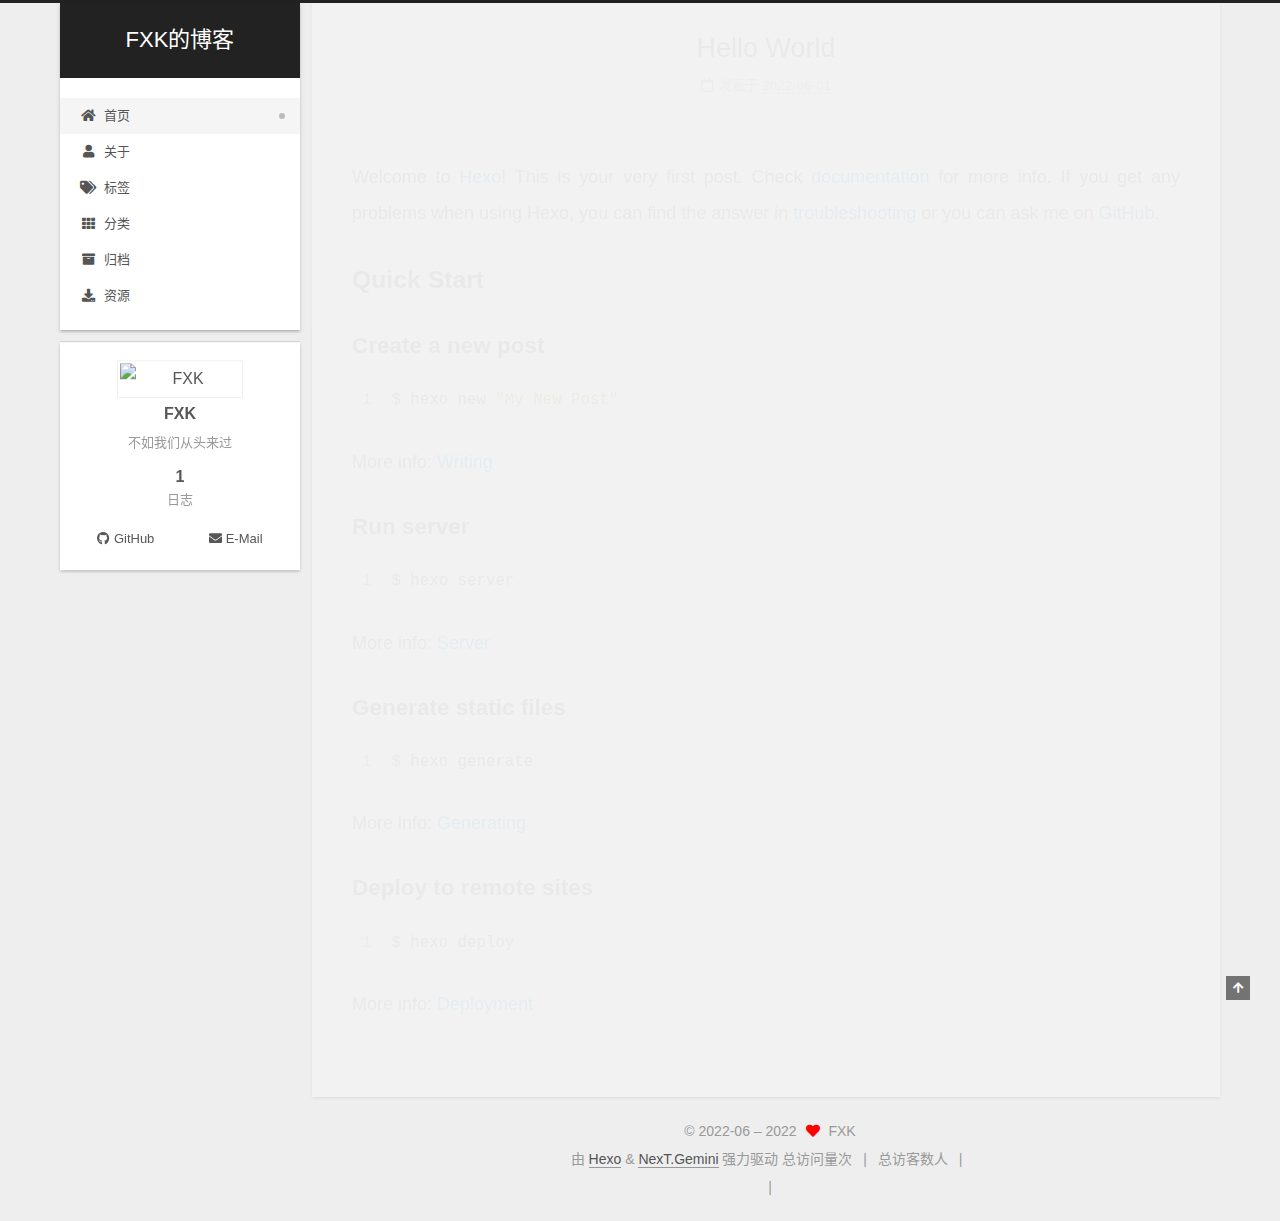
==== commit 34d6d571: "Site updated: 2022-06-02 00:10:31" ====
--- a/index.html
+++ b/index.html
@@ -137,7 +137,7 @@
   </li>
         <li class="menu-item menu-item-resources">
 
-    <a href="/resources/" rel="section"><i class="download fa-fw"></i>资源</a>
+    <a href="/resources/" rel="section"><i class="fa fa-download fa-fw"></i>资源</a>
 
   </li>
   </ul>
--- a/css/main.css
+++ b/css/main.css
@@ -1168,7 +1168,7 @@
 }
 .links-of-author a::before,
 .links-of-author span.exturl::before {
-  background: #0b2f7d;
+  background: #d9402b;
   border-radius: 50%;
   content: ' ';
   display: inline-block;
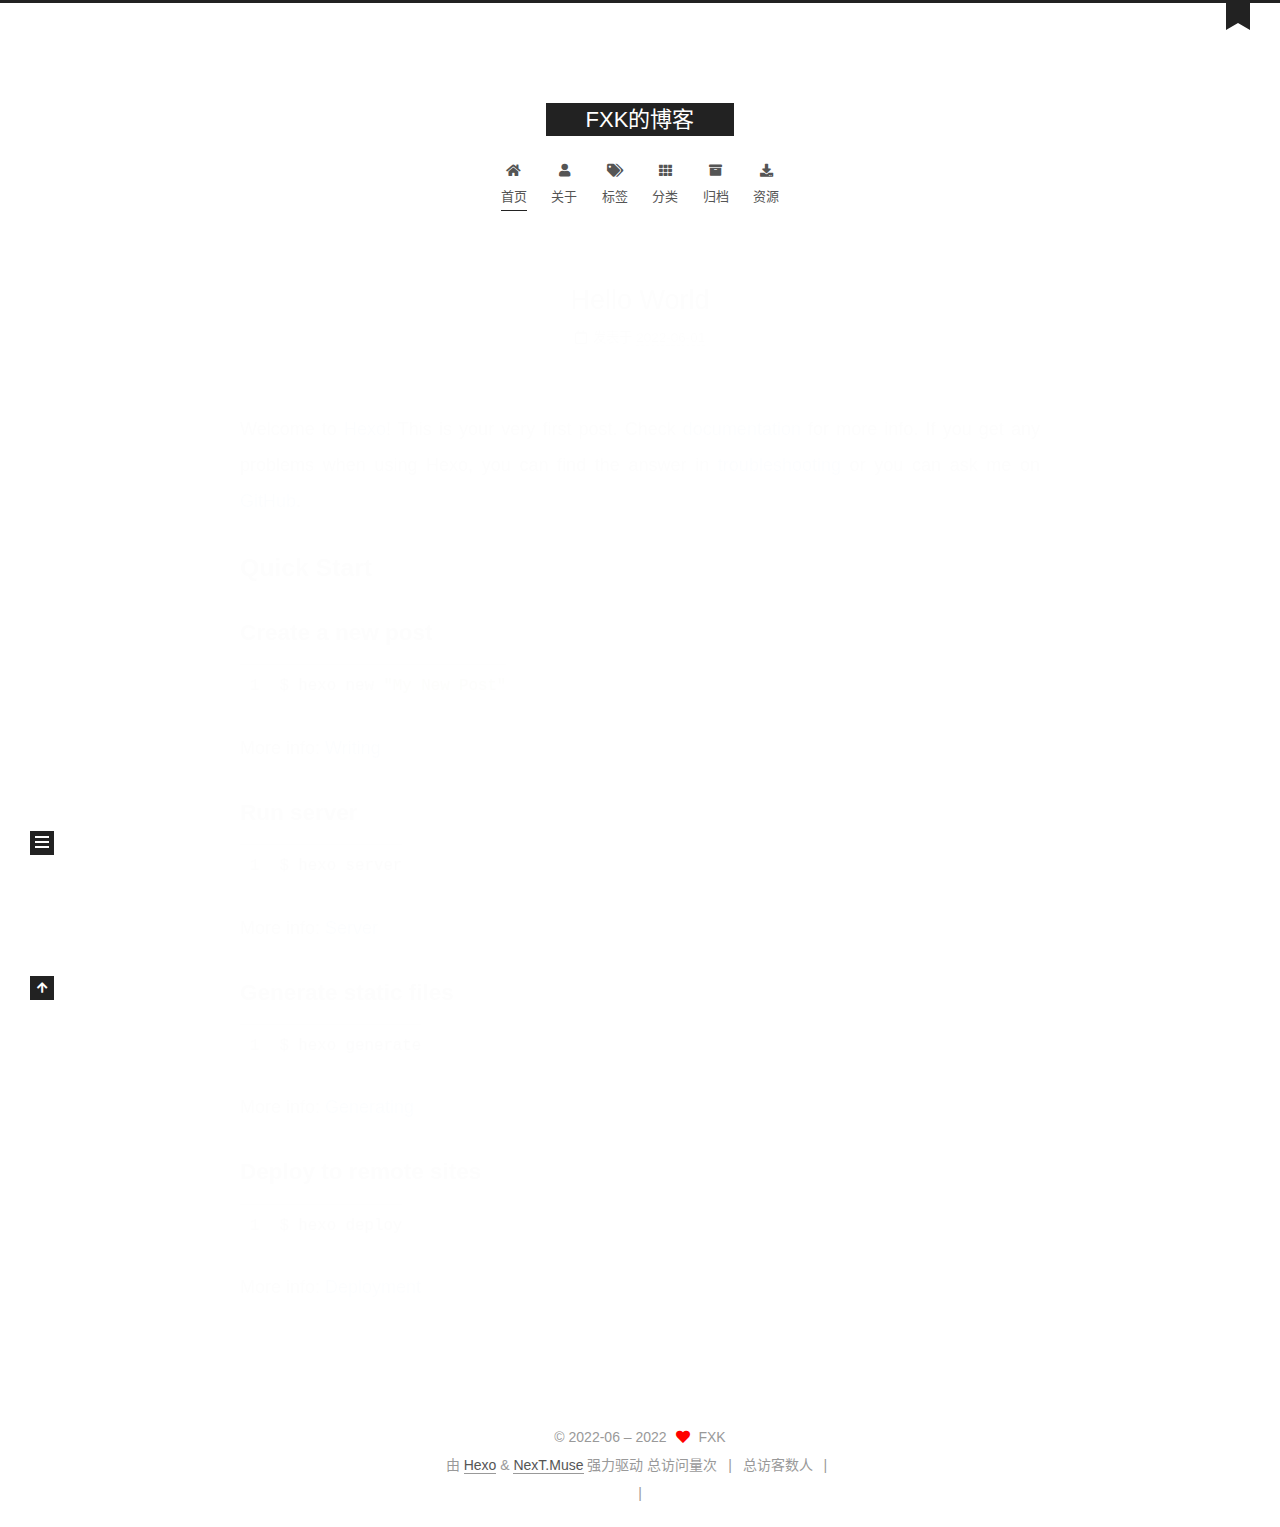
==== commit b3396db0: "Site updated: 2022-06-02 09:30:58" ====
--- a/index.html
+++ b/index.html
@@ -17,7 +17,7 @@
 
 <script id="hexo-configurations">
     var NexT = window.NexT || {};
-    var CONFIG = {"hostname":"example.com","root":"/","scheme":"Gemini","version":"7.8.0","exturl":false,"sidebar":{"position":"left","display":"post","padding":18,"offset":12,"onmobile":false},"copycode":{"enable":false,"show_result":false,"style":null},"back2top":{"enable":true,"sidebar":false,"scrollpercent":false},"bookmark":{"enable":false,"color":"#222","save":"auto"},"fancybox":false,"mediumzoom":false,"lazyload":false,"pangu":false,"comments":{"style":"tabs","active":null,"storage":true,"lazyload":false,"nav":null},"algolia":{"hits":{"per_page":10},"labels":{"input_placeholder":"Search for Posts","hits_empty":"We didn't find any results for the search: ${query}","hits_stats":"${hits} results found in ${time} ms"}},"localsearch":{"enable":false,"trigger":"auto","top_n_per_article":1,"unescape":false,"preload":false},"motion":{"enable":true,"async":false,"transition":{"post_block":"fadeIn","post_header":"slideDownIn","post_body":"slideDownIn","coll_header":"slideLeftIn","sidebar":"slideUpIn"}}};
+    var CONFIG = {"hostname":"example.com","root":"/","scheme":"Muse","version":"7.8.0","exturl":false,"sidebar":{"position":"left","display":"post","padding":18,"offset":12,"onmobile":false},"copycode":{"enable":true,"show_result":true,"style":null},"back2top":{"enable":true,"sidebar":false,"scrollpercent":false},"bookmark":{"enable":true,"color":"#222","save":"auto"},"fancybox":false,"mediumzoom":false,"lazyload":false,"pangu":false,"comments":{"style":"tabs","active":null,"storage":true,"lazyload":false,"nav":null},"algolia":{"hits":{"per_page":10},"labels":{"input_placeholder":"Search for Posts","hits_empty":"We didn't find any results for the search: ${query}","hits_stats":"${hits} results found in ${time} ms"}},"localsearch":{"enable":false,"trigger":"auto","top_n_per_article":1,"unescape":false,"preload":false},"motion":{"enable":true,"async":false,"transition":{"post_block":"fadeIn","post_header":"slideDownIn","post_body":"slideDownIn","coll_header":"slideLeftIn","sidebar":"slideUpIn"}}};
   </script>
 
   <meta name="description" content="不如我们从头来过">
@@ -154,6 +154,7 @@
     <i class="fa fa-arrow-up"></i>
     <span>0%</span>
   </div>
+  <a role="button" class="book-mark-link book-mark-link-fixed"></a>
 
 
     <main class="main">
@@ -315,6 +316,9 @@
       <span class="links-of-author-item">
         <a href="mailto:zyh_20222022@gmail.com" title="E-Mail → mailto:zyh_20222022@gmail.com" rel="noopener" target="_blank"><i class="fa fa-envelope fa-fw"></i>E-Mail</a>
       </span>
+      <span class="links-of-author-item">
+        <a href="/2473010920" title="QQ → 2473010920"><i class="fa fa-qq fa-fw"></i>QQ</a>
+      </span>
   </div>
 
 
@@ -344,7 +348,7 @@
   </span>
   <span class="author" itemprop="copyrightHolder">FXK</span>
 </div>
-  <div class="powered-by">由 <a href="https://hexo.io/" class="theme-link" rel="noopener" target="_blank">Hexo</a> & <a href="https://theme-next.org/" class="theme-link" rel="noopener" target="_blank">NexT.Gemini</a> 强力驱动
+  <div class="powered-by">由 <a href="https://hexo.io/" class="theme-link" rel="noopener" target="_blank">Hexo</a> & <a href="https://muse.theme-next.org/" class="theme-link" rel="noopener" target="_blank">NexT.Muse</a> 强力驱动
   </div>
 
     <script async src="//dn-lbstatics.qbox.me/busuanzi/2.3/busuanzi.pure.mini.js"></script>
@@ -419,10 +423,12 @@
 <script src="/js/motion.js"></script>
 
 
-<script src="/js/schemes/pisces.js"></script>
+<script src="/js/schemes/muse.js"></script>
 
 
 <script src="/js/next-boot.js"></script>
+
+<script src="/js/bookmark.js"></script>
 
 
 
--- a/css/main.css
+++ b/css/main.css
@@ -1,5 +1,5 @@
 :root {
-  --body-bg-color: #eee;
+  --body-bg-color: #fff;
   --content-bg-color: #fff;
   --card-bg-color: #f5f5f5;
   --text-color: #555;
@@ -11,11 +11,11 @@
   --table-row-odd-bg-color: #f9f9f9;
   --table-row-hover-bg-color: #f5f5f5;
   --menu-item-bg-color: #f5f5f5;
-  --btn-default-bg: #fff;
-  --btn-default-color: #555;
-  --btn-default-border-color: #555;
-  --btn-default-hover-bg: #222;
-  --btn-default-hover-color: #fff;
+  --btn-default-bg: #222;
+  --btn-default-color: #fff;
+  --btn-default-border-color: #222;
+  --btn-default-hover-bg: #fff;
+  --btn-default-hover-color: #222;
   --btn-default-hover-border-color: #222;
 }
 html {
@@ -314,7 +314,7 @@
 .btn {
   background: var(--btn-default-bg);
   border: 2px solid var(--btn-default-border-color);
-  border-radius: 2px;
+  border-radius: 0;
   color: var(--btn-default-color);
   display: inline-block;
   font-size: 0.875em;
@@ -381,6 +381,31 @@
 .toggle.toggle-close .toggle-line-last {
   transform: rotate(45deg);
   top: -5px;
+}
+.highlight-container {
+  position: relative;
+}
+.highlight-container:hover .copy-btn,
+.highlight-container .copy-btn:focus {
+  opacity: 1;
+}
+.copy-btn {
+  color: #333;
+  cursor: pointer;
+  line-height: 1.6;
+  opacity: 0;
+  padding: 2px 6px;
+  position: absolute;
+  transition-delay: 0s;
+  transition-duration: 0.2s;
+  transition-timing-function: ease-in-out;
+  background-color: #eee;
+  background-image: linear-gradient(#fcfcfc, #eee);
+  border: 1px solid #d5d5d5;
+  border-radius: 3px;
+  font-size: 0.8125em;
+  right: 4px;
+  top: 8px;
 }
 .highlight,
 pre {
@@ -921,16 +946,16 @@
 }
 .main-inner {
   margin: 0 auto;
-  width: calc(100% - 20px);
+  width: 700px;
 }
 @media (min-width: 1200px) {
   .main-inner {
-    width: 1160px;
+    width: 800px;
   }
 }
 @media (min-width: 1600px) {
   .main-inner {
-    width: 73%;
+    width: 900px;
   }
 }
 @media (max-width: 767px) {
@@ -943,16 +968,16 @@
 }
 .header-inner {
   margin: 0 auto;
-  width: calc(100% - 20px);
+  width: 700px;
 }
 @media (min-width: 1200px) {
   .header-inner {
-    width: 1160px;
+    width: 800px;
   }
 }
 @media (min-width: 1600px) {
   .header-inner {
-    width: 73%;
+    width: 900px;
   }
 }
 .site-brand-container {
@@ -991,7 +1016,7 @@
   margin: 0;
 }
 .site-subtitle {
-  color: #ddd;
+  color: #999;
   font-size: 0.8125em;
   margin: 10px 0;
 }
@@ -1104,6 +1129,31 @@
 .use-motion .menu-item {
   opacity: 0;
 }
+.book-mark-link {
+  border-bottom: none;
+  display: inline-block;
+  position: fixed;
+  right: 30px;
+  top: -10px;
+  transition: 0.3s;
+}
+@media (max-width: 991px) {
+  .book-mark-link {
+    display: none;
+  }
+}
+.book-mark-link::before {
+  color: #222;
+  content: '\f02e';
+  font-size: 32px;
+  line-height: 1;
+  font-family: 'Font Awesome 5 Free';
+  font-weight: 900;
+}
+.book-mark-link:hover,
+.book-mark-link-fixed {
+  top: -2px;
+}
 .sidebar {
   background: #222;
   bottom: 0;
@@ -1136,22 +1186,22 @@
   display: inline-block;
 }
 .site-author-image {
-  border: 1px solid #eee;
+  border: 2px solid #333;
   display: block;
   margin: 0 auto;
-  max-width: 120px;
+  max-width: 96px;
   padding: 2px;
 }
 .site-author-name {
-  color: var(--text-color);
-  font-weight: 600;
-  margin: 0;
+  color: #f5f5f5;
+  font-weight: normal;
+  margin: 5px 0 0;
   text-align: center;
 }
 .site-description {
   color: #999;
-  font-size: 0.8125em;
-  margin-top: 0;
+  font-size: 1em;
+  margin-top: 5px;
   text-align: center;
 }
 .links-of-author {
@@ -1168,7 +1218,7 @@
 }
 .links-of-author a::before,
 .links-of-author span.exturl::before {
-  background: #d9402b;
+  background: #ffd565;
   border-radius: 50%;
   content: ' ';
   display: inline-block;
@@ -1246,7 +1296,7 @@
 }
 .sidebar-nav li {
   border-bottom: 1px solid transparent;
-  color: var(--text-color);
+  color: #666;
   cursor: pointer;
   display: inline-block;
   font-size: 0.875em;
@@ -1255,14 +1305,14 @@
   margin-left: 10px;
 }
 .sidebar-nav li:hover {
-  color: #fc6423;
+  color: #f5f5f5;
 }
 .sidebar-nav .sidebar-nav-active {
-  border-bottom-color: #fc6423;
-  color: #fc6423;
+  border-bottom-color: #87daff;
+  color: #87daff;
 }
 .sidebar-nav .sidebar-nav-active:hover {
-  color: #fc6423;
+  color: #87daff;
 }
 .sidebar-panel {
   display: none;
@@ -1291,7 +1341,7 @@
   }
 }
 .sidebar-toggle:hover .toggle-line {
-  background: #fc6423;
+  background: #87daff;
 }
 .post-toc {
   font-size: 0.875em;
@@ -1330,14 +1380,14 @@
   display: block;
 }
 .post-toc .nav .active > a {
-  border-bottom-color: #fc6423;
-  color: #fc6423;
+  border-bottom-color: #87daff;
+  color: #87daff;
 }
 .post-toc .nav .active-current > a {
-  color: #fc6423;
+  color: #87daff;
 }
 .post-toc .nav .active-current > a:hover {
-  color: #fc6423;
+  color: #87daff;
 }
 .site-state {
   display: flex;
@@ -1352,20 +1402,20 @@
   padding: 0 15px;
 }
 .site-state-item:not(:first-child) {
-  border-left: 1px solid #eee;
+  border-left: 1px solid #333;
 }
 .site-state-item a {
   border-bottom: none;
 }
 .site-state-item-count {
   display: block;
-  font-size: 1em;
+  font-size: 1.25em;
   font-weight: 600;
   text-align: center;
 }
 .site-state-item-name {
-  color: #999;
-  font-size: 0.8125em;
+  color: inherit;
+  font-size: 0.875em;
 }
 .footer {
   color: #999;
@@ -1382,16 +1432,16 @@
   box-sizing: border-box;
   margin: 0 auto;
   text-align: center;
-  width: calc(100% - 20px);
+  width: 700px;
 }
 @media (min-width: 1200px) {
   .footer-inner {
-    width: 1160px;
+    width: 800px;
   }
 }
 @media (min-width: 1600px) {
   .footer-inner {
-    width: 73%;
+    width: 900px;
   }
 }
 .languages {
@@ -1489,7 +1539,7 @@
   color: #fff;
   cursor: pointer;
   left: 30px;
-  opacity: 0.6;
+  opacity: 1;
   padding: 0 6px;
   position: fixed;
   transition-property: bottom;
@@ -1500,10 +1550,10 @@
   display: none;
 }
 .back-to-top:hover {
-  color: #fc6423;
+  color: #87daff;
 }
 .back-to-top.back-to-top-on {
-  bottom: 30px;
+  bottom: 19px;
 }
 @media (max-width: 991px) {
   .back-to-top {
@@ -2156,425 +2206,151 @@
 .tag-cloud a:hover {
   color: var(--link-hover-color) !important;
 }
-.header {
+@media (max-width: 767px) {
+  .header-inner,
+  .main-inner,
+  .footer-inner {
+    width: auto;
+  }
+}
+.header-inner {
+  padding-top: 100px;
+}
+@media (max-width: 767px) {
+  .header-inner {
+    padding-top: 50px;
+  }
+}
+.main-inner {
+  padding-bottom: 60px;
+}
+.content {
+  padding-top: 70px;
+}
+@media (max-width: 767px) {
+  .content {
+    padding-top: 35px;
+  }
+}
+embed {
+  display: block;
+  margin: 0 auto 25px auto;
+}
+.custom-logo .site-meta-headline {
+  text-align: center;
+}
+.custom-logo .site-title {
+  color: #222;
+  margin: 10px auto 0;
+}
+.custom-logo .site-title a {
+  border: 0;
+}
+.custom-logo-image {
+  background: #fff;
   margin: 0 auto;
-  position: relative;
-  width: calc(100% - 20px);
-}
-@media (min-width: 1200px) {
-  .header {
-    width: 1160px;
-  }
-}
-@media (min-width: 1600px) {
-  .header {
-    width: 73%;
-  }
-}
-@media (max-width: 991px) {
-  .header {
-    width: auto;
-  }
-}
-.header-inner {
-  background: var(--content-bg-color);
-  border-radius: initial;
-  box-shadow: 0 2px 2px 0 rgba(0,0,0,0.12), 0 3px 1px -2px rgba(0,0,0,0.06), 0 1px 5px 0 rgba(0,0,0,0.12);
-  overflow: hidden;
-  padding: 0;
-  position: absolute;
-  top: 0;
-  width: 240px;
-}
-@media (min-width: 1200px) {
-  .header-inner {
-    width: 240px;
-  }
-}
-@media (max-width: 991px) {
-  .header-inner {
-    border-radius: initial;
-    position: relative;
-    width: auto;
-  }
-}
-.main-inner {
-  align-items: flex-start;
-  display: flex;
-  justify-content: space-between;
-  flex-direction: row-reverse;
-}
-@media (max-width: 991px) {
-  .main-inner {
-    width: auto;
-  }
-}
-.content-wrap {
-  background: var(--content-bg-color);
-  border-radius: initial;
-  box-shadow: 0 2px 2px 0 rgba(0,0,0,0.12), 0 3px 1px -2px rgba(0,0,0,0.06), 0 1px 5px 0 rgba(0,0,0,0.12);
-  box-sizing: border-box;
-  padding: 40px;
-  width: calc(100% - 252px);
-}
-@media (max-width: 991px) {
-  .content-wrap {
-    border-radius: initial;
-    padding: 20px;
+  max-width: 150px;
+  padding: 5px;
+}
+.brand {
+  background: var(--btn-default-bg);
+}
+@media (max-width: 767px) {
+  .site-nav {
+    border-bottom: 1px solid #ddd;
+    border-top: 1px solid #ddd;
+    left: 0;
+    margin: 0;
+    padding: 0;
     width: 100%;
   }
 }
-.footer-inner {
-  padding-left: 260px;
-}
-.back-to-top {
-  left: auto;
-  right: 30px;
-}
-@media (max-width: 991px) {
-  .back-to-top {
-    right: 20px;
-  }
-}
-@media (max-width: 991px) {
-  .footer-inner {
-    padding-left: 0;
-    padding-right: 0;
-    width: auto;
-  }
-}
-.site-brand-container {
-  background: #222;
-}
-@media (max-width: 991px) {
-  .site-brand-container {
-    box-shadow: 0 0 16px rgba(0,0,0,0.5);
-  }
-}
-.site-meta {
-  padding: 20px 0;
-}
-.brand {
-  padding: 0;
-}
-.site-subtitle {
-  margin: 10px 10px 0;
-}
-.custom-logo-image {
-  margin-top: 20px;
-}
-@media (max-width: 991px) {
-  .custom-logo-image {
-    display: none;
-  }
-}
-@media (min-width: 768px) and (max-width: 991px) {
-  .site-nav-toggle,
-  .site-nav-right {
-    display: flex;
-    flex-direction: column;
-    justify-content: center;
-  }
-}
-.site-nav-toggle .toggle,
-.site-nav-right .toggle {
-  color: #fff;
-}
-.site-nav-toggle .toggle .toggle-line,
-.site-nav-right .toggle .toggle-line {
-  background: #fff;
-}
-@media (min-width: 768px) and (max-width: 991px) {
-  .site-nav {
-    display: none;
-  }
-}
-.menu .menu-item {
-  display: block;
-  margin: 0;
+@media (max-width: 767px) {
+  .menu {
+    text-align: left;
+  }
+}
+.menu-item-active a,
+.menu .menu-item a:hover,
+.menu .menu-item span.exturl:hover {
+  background: transparent;
+  border-bottom: 1px solid var(--link-hover-color) !important;
+}
+@media (max-width: 767px) {
+  .menu-item-active a,
+  .menu .menu-item a:hover,
+  .menu .menu-item span.exturl:hover {
+    border-bottom: 1px dotted #ddd !important;
+  }
+}
+@media (max-width: 767px) {
+  .menu .menu-item {
+    margin: 0 10px;
+  }
 }
 .menu .menu-item a,
 .menu .menu-item span.exturl {
-  padding: 5px 20px;
-  position: relative;
-  text-align: left;
-  transition-property: background-color;
-}
-@media (max-width: 991px) {
-  .menu .menu-item.menu-item-search {
-    display: none;
+  border-bottom: 1px solid transparent;
+}
+@media (max-width: 767px) {
+  .menu .menu-item a,
+  .menu .menu-item span.exturl {
+    padding: 5px 10px;
+  }
+}
+@media (min-width: 768px) {
+  .menu .menu-item .fa,
+  .menu .menu-item .fab,
+  .menu .menu-item .far,
+  .menu .menu-item .fas {
+    display: block;
+    line-height: 2;
+    margin-right: 0;
+    width: 100%;
   }
 }
 .menu .menu-item .badge {
-  background: #ccc;
-  border-radius: 10px;
-  color: #fff;
-  float: right;
-  padding: 2px 5px;
-  text-shadow: 1px 1px 0 rgba(0,0,0,0.1);
-  vertical-align: middle;
-}
-.main-menu .menu-item-active a::after {
-  background: #bbb;
-  border-radius: 50%;
-  content: ' ';
-  height: 6px;
-  margin-top: -3px;
-  position: absolute;
-  right: 15px;
-  top: 50%;
-  width: 6px;
+  background: #eee;
+  padding: 1px 4px;
 }
 .sub-menu {
-  background: var(--content-bg-color);
-  border-bottom: 1px solid #ddd;
-  margin: 0;
-  padding: 6px 0;
+  margin: 10px 0;
 }
 .sub-menu .menu-item {
   display: inline-block;
 }
-.sub-menu .menu-item a,
-.sub-menu .menu-item span.exturl {
-  background: transparent;
-  margin: 5px 10px;
-  padding: initial;
-}
-.sub-menu .menu-item a:hover,
-.sub-menu .menu-item span.exturl:hover {
-  background: transparent;
-  color: #fc6423;
-}
-.sub-menu .menu-item-active a {
-  border-bottom-color: #fc6423;
-  color: #fc6423;
-}
-.sub-menu .menu-item-active a:hover {
-  border-bottom-color: #fc6423;
-}
 .sidebar {
-  background: var(--body-bg-color);
-  box-shadow: none;
-  margin-top: 100%;
-  position: static;
-  width: 240px;
-}
-@media (max-width: 991px) {
-  .sidebar {
-    display: none;
-  }
-}
-.sidebar-toggle {
-  display: none;
-}
-.sidebar-inner {
-  background: var(--content-bg-color);
-  border-radius: initial;
-  box-shadow: 0 2px 2px 0 rgba(0,0,0,0.12), 0 3px 1px -2px rgba(0,0,0,0.06), 0 1px 5px 0 rgba(0,0,0,0.12), 0 -1px 0.5px 0 rgba(0,0,0,0.09);
+  left: -320px;
+}
+.sidebar.sidebar-active {
+  left: 0;
+}
+.sidebar {
+  width: 320px;
+  z-index: 1200;
+  transition-delay: 0s;
+  transition-duration: 0.2s;
+  transition-timing-function: ease-out;
+}
+.sidebar a,
+.sidebar span.exturl {
+  border-bottom-color: #555;
+  color: #999;
+}
+.sidebar a:hover,
+.sidebar span.exturl:hover {
+  border-bottom-color: #eee;
+  color: #eee;
+}
+.links-of-blogroll-item {
+  padding: 2px 10px;
+}
+.links-of-blogroll-item a,
+.links-of-blogroll-item span.exturl {
   box-sizing: border-box;
-  color: var(--text-color);
-  width: 240px;
-  opacity: 0;
-}
-.sidebar-inner.affix {
-  position: fixed;
-  top: 12px;
-}
-.sidebar-inner.affix-bottom {
-  position: absolute;
-}
-.site-state-item {
-  padding: 0 10px;
-}
-.sidebar-button {
-  border-bottom: 1px dotted #ccc;
-  border-top: 1px dotted #ccc;
-  margin-top: 10px;
-  text-align: center;
-}
-.sidebar-button a {
-  border: 0;
-  color: #fc6423;
-  display: block;
-}
-.sidebar-button a:hover {
-  background: none;
-  border: 0;
-  color: #e34603;
-}
-.sidebar-button a:hover .fa,
-.sidebar-button a:hover .fab,
-.sidebar-button a:hover .far,
-.sidebar-button a:hover .fas {
-  color: #e34603;
-}
-.links-of-author {
-  display: flex;
-  flex-wrap: wrap;
-  margin-top: 10px;
-  justify-content: center;
-}
-.links-of-author-item {
-  margin: 5px 0 0;
-  width: 50%;
-}
-.links-of-author-item a,
-.links-of-author-item span.exturl {
-  box-sizing: border-box;
-  display: inline-block;
-  margin-bottom: 0;
-  margin-right: 0;
-  max-width: 216px;
+  display: inline-block;
+  max-width: 280px;
   overflow: hidden;
-  padding: 0 5px;
   text-overflow: ellipsis;
   white-space: nowrap;
 }
-.links-of-author-item a,
-.links-of-author-item span.exturl {
-  border-bottom: none;
-  display: block;
-  text-decoration: none;
-}
-.links-of-author-item a::before,
-.links-of-author-item span.exturl::before {
-  display: none;
-}
-.links-of-author-item a:hover,
-.links-of-author-item span.exturl:hover {
-  background: var(--body-bg-color);
-  border-radius: 4px;
-}
-.links-of-author-item .fa,
-.links-of-author-item .fab,
-.links-of-author-item .far,
-.links-of-author-item .fas {
-  margin-right: 2px;
-}
-.links-of-blogroll-item {
-  padding: 0;
-}
-.content-wrap {
-  background: initial;
-  box-shadow: initial;
-  padding: initial;
-}
-.post-block {
-  background: var(--content-bg-color);
-  border-radius: initial;
-  box-shadow: 0 2px 2px 0 rgba(0,0,0,0.12), 0 3px 1px -2px rgba(0,0,0,0.06), 0 1px 5px 0 rgba(0,0,0,0.12);
-  padding: 40px;
-}
-.post-block + .post-block {
-  border-radius: initial;
-  box-shadow: 0 2px 2px 0 rgba(0,0,0,0.12), 0 3px 1px -2px rgba(0,0,0,0.06), 0 1px 5px 0 rgba(0,0,0,0.12), 0 -1px 0.5px 0 rgba(0,0,0,0.09);
-  margin-top: 12px;
-}
-.comments {
-  background: var(--content-bg-color);
-  border-radius: initial;
-  box-shadow: 0 2px 2px 0 rgba(0,0,0,0.12), 0 3px 1px -2px rgba(0,0,0,0.06), 0 1px 5px 0 rgba(0,0,0,0.12), 0 -1px 0.5px 0 rgba(0,0,0,0.09);
-  margin-top: 12px;
-  padding: 40px;
-}
-.tabs-comment {
-  margin-top: 1em;
-}
-.content {
-  padding-top: initial;
-}
-.post-eof {
-  display: none;
-}
-.pagination {
-  background: var(--content-bg-color);
-  border-radius: initial;
-  border-top: initial;
-  box-shadow: 0 2px 2px 0 rgba(0,0,0,0.12), 0 3px 1px -2px rgba(0,0,0,0.06), 0 1px 5px 0 rgba(0,0,0,0.12), 0 -1px 0.5px 0 rgba(0,0,0,0.09);
-  margin: 12px 0 0;
-  padding: 10px 0 10px;
-}
-.pagination .prev,
-.pagination .next,
-.pagination .page-number {
-  margin-bottom: initial;
-  top: initial;
-}
-.main {
-  padding-bottom: initial;
-}
-.footer {
-  bottom: auto;
-}
-.sub-menu {
-  border-bottom: initial;
-  box-shadow: 0 2px 2px 0 rgba(0,0,0,0.12), 0 3px 1px -2px rgba(0,0,0,0.06), 0 1px 5px 0 rgba(0,0,0,0.12);
-}
-.sub-menu + .content .post-block {
-  box-shadow: 0 2px 2px 0 rgba(0,0,0,0.12), 0 3px 1px -2px rgba(0,0,0,0.06), 0 1px 5px 0 rgba(0,0,0,0.12), 0 -1px 0.5px 0 rgba(0,0,0,0.09);
-  margin-top: 12px;
-}
-@media (min-width: 768px) and (max-width: 991px) {
-  .sub-menu + .content .post-block {
-    margin-top: 10px;
-  }
-}
-@media (max-width: 767px) {
-  .sub-menu + .content .post-block {
-    margin-top: 8px;
-  }
-}
-.post-body h1,
-.post-body h2 {
-  border-bottom: 1px solid #eee;
-}
-.post-body h3 {
-  border-bottom: 1px dotted #eee;
-}
-@media (min-width: 768px) and (max-width: 991px) {
-  .content-wrap {
-    padding: 10px;
-  }
-  .posts-expand .post-button {
-    margin-top: 20px;
-  }
-  .post-block {
-    border-radius: initial;
-    box-shadow: 0 2px 2px 0 rgba(0,0,0,0.12), 0 3px 1px -2px rgba(0,0,0,0.06), 0 1px 5px 0 rgba(0,0,0,0.12), 0 -1px 0.5px 0 rgba(0,0,0,0.09);
-    padding: 20px;
-  }
-  .post-block + .post-block {
-    margin-top: 10px;
-  }
-  .comments {
-    margin-top: 10px;
-    padding: 10px 20px;
-  }
-  .pagination {
-    margin: 10px 0 0;
-  }
-}
-@media (max-width: 767px) {
-  .content-wrap {
-    padding: 8px;
-  }
-  .posts-expand .post-button {
-    margin: 12px 0;
-  }
-  .post-block {
-    border-radius: initial;
-    box-shadow: 0 2px 2px 0 rgba(0,0,0,0.12), 0 3px 1px -2px rgba(0,0,0,0.06), 0 1px 5px 0 rgba(0,0,0,0.12), 0 -1px 0.5px 0 rgba(0,0,0,0.09);
-    min-height: auto;
-    padding: 12px;
-  }
-  .post-block + .post-block {
-    margin-top: 8px;
-  }
-  .comments {
-    margin-top: 8px;
-    padding: 10px 12px;
-  }
-  .pagination {
-    margin: 8px 0 0;
-  }
-}
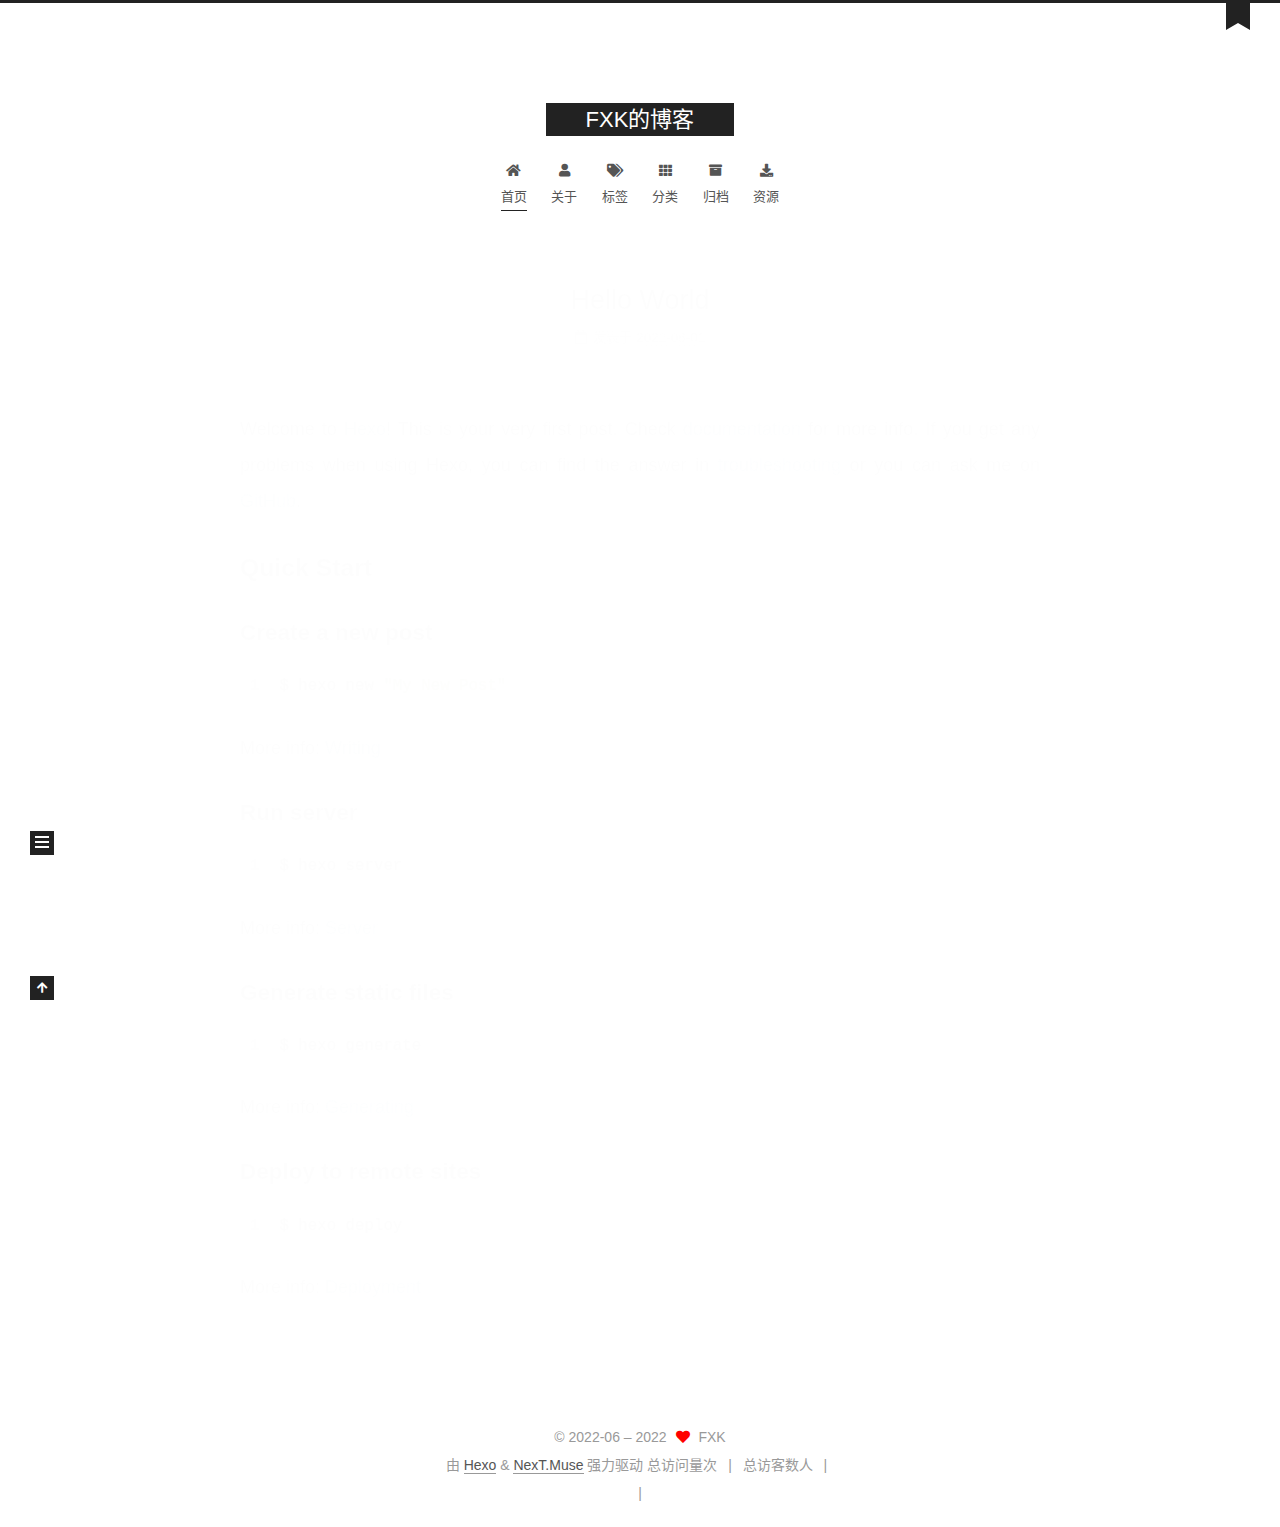
==== commit 0e1843c6: "Site updated: 2022-06-02 11:03:28" ====
--- a/index.html
+++ b/index.html
@@ -6,8 +6,8 @@
 <meta name="theme-color" content="#222">
 <meta name="generator" content="Hexo 6.2.0">
   <link rel="apple-touch-icon" sizes="180x180" href="/images/apple-touch-icon-next.png">
-  <link rel="icon" type="image/png" sizes="32x32" href="/images/favicon-32x32-next.png">
-  <link rel="icon" type="image/png" sizes="16x16" href="/images/favicon-16x16-next.png">
+  <link rel="icon" type="image/png" sizes="32x32" href="/images/favicon.ico">
+  <link rel="icon" type="image/png" sizes="16x16" href="/images/favicon.ico">
   <link rel="mask-icon" href="/images/logo.svg" color="#222">
 
 <link rel="stylesheet" href="/css/main.css">
@@ -316,9 +316,6 @@
       <span class="links-of-author-item">
         <a href="mailto:zyh_20222022@gmail.com" title="E-Mail → mailto:zyh_20222022@gmail.com" rel="noopener" target="_blank"><i class="fa fa-envelope fa-fw"></i>E-Mail</a>
       </span>
-      <span class="links-of-author-item">
-        <a href="/2473010920" title="QQ → 2473010920"><i class="fa fa-qq fa-fw"></i>QQ</a>
-      </span>
   </div>
 
 
--- a/css/main.css
+++ b/css/main.css
@@ -1218,7 +1218,7 @@
 }
 .links-of-author a::before,
 .links-of-author span.exturl::before {
-  background: #ffd565;
+  background: #fff;
   border-radius: 50%;
   content: ' ';
   display: inline-block;
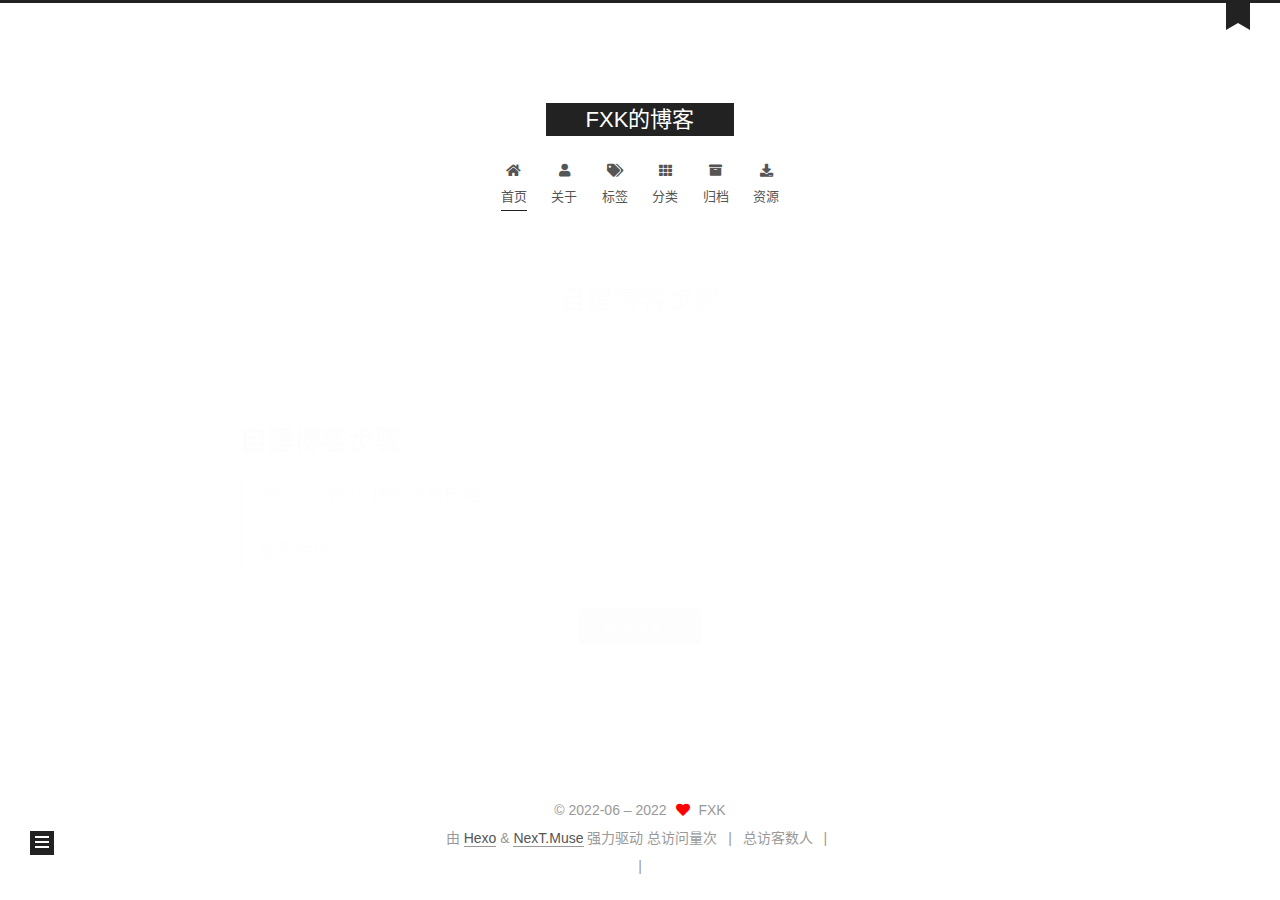
==== commit 0324e9b9: "Site updated: 2022-06-02 21:23:32" ====
--- a/index.html
+++ b/index.html
@@ -17,20 +17,20 @@
 
 <script id="hexo-configurations">
     var NexT = window.NexT || {};
-    var CONFIG = {"hostname":"example.com","root":"/","scheme":"Muse","version":"7.8.0","exturl":false,"sidebar":{"position":"left","display":"post","padding":18,"offset":12,"onmobile":false},"copycode":{"enable":true,"show_result":true,"style":null},"back2top":{"enable":true,"sidebar":false,"scrollpercent":false},"bookmark":{"enable":true,"color":"#222","save":"auto"},"fancybox":false,"mediumzoom":false,"lazyload":false,"pangu":false,"comments":{"style":"tabs","active":null,"storage":true,"lazyload":false,"nav":null},"algolia":{"hits":{"per_page":10},"labels":{"input_placeholder":"Search for Posts","hits_empty":"We didn't find any results for the search: ${query}","hits_stats":"${hits} results found in ${time} ms"}},"localsearch":{"enable":false,"trigger":"auto","top_n_per_article":1,"unescape":false,"preload":false},"motion":{"enable":true,"async":false,"transition":{"post_block":"fadeIn","post_header":"slideDownIn","post_body":"slideDownIn","coll_header":"slideLeftIn","sidebar":"slideUpIn"}}};
+    var CONFIG = {"hostname":"zyhhnu.online","root":"/","scheme":"Muse","version":"7.8.0","exturl":false,"sidebar":{"position":"left","display":"post","padding":18,"offset":12,"onmobile":false},"copycode":{"enable":true,"show_result":true,"style":null},"back2top":{"enable":true,"sidebar":false,"scrollpercent":false},"bookmark":{"enable":true,"color":"#222","save":"auto"},"fancybox":false,"mediumzoom":false,"lazyload":false,"pangu":false,"comments":{"style":"tabs","active":null,"storage":true,"lazyload":false,"nav":null},"algolia":{"hits":{"per_page":10},"labels":{"input_placeholder":"Search for Posts","hits_empty":"We didn't find any results for the search: ${query}","hits_stats":"${hits} results found in ${time} ms"}},"localsearch":{"enable":false,"trigger":"auto","top_n_per_article":1,"unescape":false,"preload":false},"motion":{"enable":true,"async":false,"transition":{"post_block":"fadeIn","post_header":"slideDownIn","post_body":"slideDownIn","coll_header":"slideLeftIn","sidebar":"slideUpIn"}}};
   </script>
 
   <meta name="description" content="不如我们从头来过">
 <meta property="og:type" content="website">
 <meta property="og:title" content="FXK的博客">
-<meta property="og:url" content="http://example.com/index.html">
+<meta property="og:url" content="http://zyhhnu.online/index.html">
 <meta property="og:site_name" content="FXK的博客">
 <meta property="og:description" content="不如我们从头来过">
 <meta property="og:locale" content="zh_CN">
 <meta property="article:author" content="FXK">
 <meta name="twitter:card" content="summary">
 
-<link rel="canonical" href="http://example.com/">
+<link rel="canonical" href="http://zyhhnu.online/">
 
 
 <script id="page-configurations">
@@ -168,7 +168,7 @@
   
   
   <article itemscope itemtype="http://schema.org/Article" class="post-block" lang="zh-CN">
-    <link itemprop="mainEntityOfPage" href="http://example.com/2022/06/01/hello-world/">
+    <link itemprop="mainEntityOfPage" href="http://zyhhnu.online/2022/06/02/1/">
 
     <span hidden itemprop="author" itemscope itemtype="http://schema.org/Person">
       <meta itemprop="image" content="https://s1.328888.xyz/2022/06/01/5SCKB.jpg">
@@ -182,7 +182,7 @@
       <header class="post-header">
         <h2 class="post-title" itemprop="name headline">
           
-            <a href="/2022/06/01/hello-world/" class="post-title-link" itemprop="url">Hello World</a>
+            <a href="/2022/06/02/1/" class="post-title-link" itemprop="url">自建博客步骤</a>
         </h2>
 
         <div class="post-meta">
@@ -193,7 +193,7 @@
               <span class="post-meta-item-text">发表于</span>
               
 
-              <time title="创建时间：2022-06-01 13:55:43 / 修改时间：23:26:35" itemprop="dateCreated datePublished" datetime="2022-06-01T13:55:43+08:00">2022-06-01</time>
+              <time title="创建时间：2022-06-02 20:44:47 / 修改时间：21:22:14" itemprop="dateCreated datePublished" datetime="2022-06-02T20:44:47+08:00">2022-06-02</time>
             </span>
 
           
@@ -207,20 +207,18 @@
     <div class="post-body" itemprop="articleBody">
 
       
-          <p>Welcome to <a target="_blank" rel="noopener" href="https://hexo.io/">Hexo</a>! This is your very first post. Check <a target="_blank" rel="noopener" href="https://hexo.io/docs/">documentation</a> for more info. If you get any problems when using Hexo, you can find the answer in <a target="_blank" rel="noopener" href="https://hexo.io/docs/troubleshooting.html">troubleshooting</a> or you can ask me on <a target="_blank" rel="noopener" href="https://github.com/hexojs/hexo/issues">GitHub</a>.</p>
-<h2 id="Quick-Start"><a href="#Quick-Start" class="headerlink" title="Quick Start"></a>Quick Start</h2><h3 id="Create-a-new-post"><a href="#Create-a-new-post" class="headerlink" title="Create a new post"></a>Create a new post</h3><figure class="highlight bash"><table><tr><td class="gutter"><pre><span class="line">1</span><br></pre></td><td class="code"><pre><span class="line">$ hexo new <span class="string">&quot;My New Post&quot;</span></span><br></pre></td></tr></table></figure>
-
-<p>More info: <a target="_blank" rel="noopener" href="https://hexo.io/docs/writing.html">Writing</a></p>
-<h3 id="Run-server"><a href="#Run-server" class="headerlink" title="Run server"></a>Run server</h3><figure class="highlight bash"><table><tr><td class="gutter"><pre><span class="line">1</span><br></pre></td><td class="code"><pre><span class="line">$ hexo server</span><br></pre></td></tr></table></figure>
-
-<p>More info: <a target="_blank" rel="noopener" href="https://hexo.io/docs/server.html">Server</a></p>
-<h3 id="Generate-static-files"><a href="#Generate-static-files" class="headerlink" title="Generate static files"></a>Generate static files</h3><figure class="highlight bash"><table><tr><td class="gutter"><pre><span class="line">1</span><br></pre></td><td class="code"><pre><span class="line">$ hexo generate</span><br></pre></td></tr></table></figure>
-
-<p>More info: <a target="_blank" rel="noopener" href="https://hexo.io/docs/generating.html">Generating</a></p>
-<h3 id="Deploy-to-remote-sites"><a href="#Deploy-to-remote-sites" class="headerlink" title="Deploy to remote sites"></a>Deploy to remote sites</h3><figure class="highlight bash"><table><tr><td class="gutter"><pre><span class="line">1</span><br></pre></td><td class="code"><pre><span class="line">$ hexo deploy</span><br></pre></td></tr></table></figure>
-
-<p>More info: <a target="_blank" rel="noopener" href="https://hexo.io/docs/one-command-deployment.html">Deployment</a></p>
-
+          <h1 id="自建博客步骤"><a href="#自建博客步骤" class="headerlink" title="自建博客步骤"></a>自建博客步骤</h1><blockquote>
+<p>Hexo+Typora 博客平台搭建</p>
+<p>参考链接：<a target="_blank" rel="noopener" href="https://zhuanlan.zhihu.com/p/102592286">https://zhuanlan.zhihu.com/p/102592286</a></p>
+</blockquote>
+          <!--noindex-->
+            <div class="post-button">
+              <a class="btn" href="/2022/06/02/1/#more" rel="contents">
+                阅读全文 &raquo;
+              </a>
+            </div>
+          <!--/noindex-->
+        
       
     </div>
 
@@ -307,6 +305,12 @@
           <span class="site-state-item-name">日志</span>
         </a>
       </div>
+      <div class="site-state-item site-state-tags">
+            <a href="/tags/">
+          
+        <span class="site-state-item-count">1</span>
+        <span class="site-state-item-name">标签</span></a>
+      </div>
   </nav>
 </div>
   <div class="links-of-author motion-element">
--- a/css/main.css
+++ b/css/main.css
@@ -1218,7 +1218,7 @@
 }
 .links-of-author a::before,
 .links-of-author span.exturl::before {
-  background: #fff;
+  background: #18ffff;
   border-radius: 50%;
   content: ' ';
   display: inline-block;
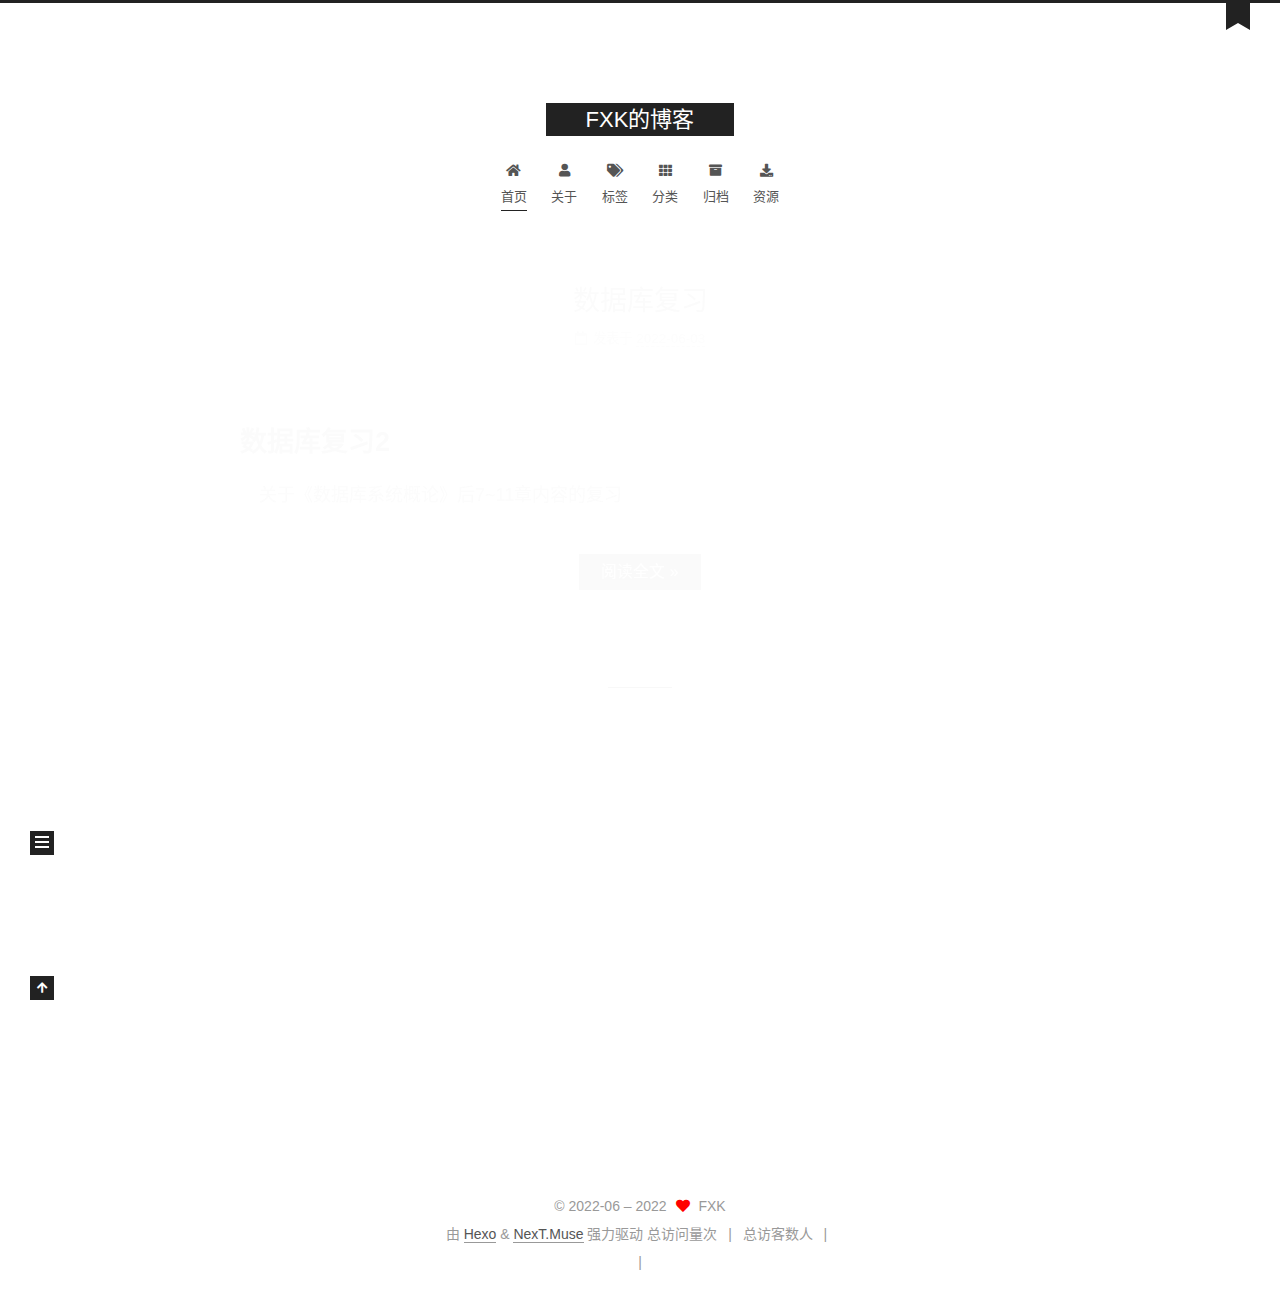
==== commit a8642b80: "Site updated: 2022-06-03 19:14:54" ====
--- a/index.html
+++ b/index.html
@@ -164,6 +164,74 @@
 
           <div class="content index posts-expand">
             
+      
+  
+  
+  <article itemscope itemtype="http://schema.org/Article" class="post-block" lang="zh-CN">
+    <link itemprop="mainEntityOfPage" href="http://zyhhnu.online/2022/06/03/1/">
+
+    <span hidden itemprop="author" itemscope itemtype="http://schema.org/Person">
+      <meta itemprop="image" content="https://s1.328888.xyz/2022/06/01/5SCKB.jpg">
+      <meta itemprop="name" content="FXK">
+      <meta itemprop="description" content="不如我们从头来过">
+    </span>
+
+    <span hidden itemprop="publisher" itemscope itemtype="http://schema.org/Organization">
+      <meta itemprop="name" content="FXK的博客">
+    </span>
+      <header class="post-header">
+        <h2 class="post-title" itemprop="name headline">
+          
+            <a href="/2022/06/03/1/" class="post-title-link" itemprop="url">数据库复习</a>
+        </h2>
+
+        <div class="post-meta">
+            <span class="post-meta-item">
+              <span class="post-meta-item-icon">
+                <i class="far fa-calendar"></i>
+              </span>
+              <span class="post-meta-item-text">发表于</span>
+              
+
+              <time title="创建时间：2022-06-03 19:04:02 / 修改时间：19:13:33" itemprop="dateCreated datePublished" datetime="2022-06-03T19:04:02+08:00">2022-06-03</time>
+            </span>
+
+          
+
+        </div>
+      </header>
+
+    
+    
+    
+    <div class="post-body" itemprop="articleBody">
+
+      
+          <h1 id="数据库复习2"><a href="#数据库复习2" class="headerlink" title="数据库复习2"></a>数据库复习2</h1><blockquote>
+<p>关于《数据库系统概论》后7~11章内容的复习</p>
+</blockquote>
+          <!--noindex-->
+            <div class="post-button">
+              <a class="btn" href="/2022/06/03/1/#more" rel="contents">
+                阅读全文 &raquo;
+              </a>
+            </div>
+          <!--/noindex-->
+        
+      
+    </div>
+
+    
+    
+    
+      <footer class="post-footer">
+        <div class="post-eof"></div>
+      </footer>
+  </article>
+  
+  
+  
+
       
   
   
@@ -301,14 +369,14 @@
       <div class="site-state-item site-state-posts">
           <a href="/archives/">
         
-          <span class="site-state-item-count">1</span>
+          <span class="site-state-item-count">2</span>
           <span class="site-state-item-name">日志</span>
         </a>
       </div>
       <div class="site-state-item site-state-tags">
             <a href="/tags/">
           
-        <span class="site-state-item-count">1</span>
+        <span class="site-state-item-count">2</span>
         <span class="site-state-item-name">标签</span></a>
       </div>
   </nav>
--- a/css/main.css
+++ b/css/main.css
@@ -1218,7 +1218,7 @@
 }
 .links-of-author a::before,
 .links-of-author span.exturl::before {
-  background: #18ffff;
+  background: #ff1d14;
   border-radius: 50%;
   content: ' ';
   display: inline-block;
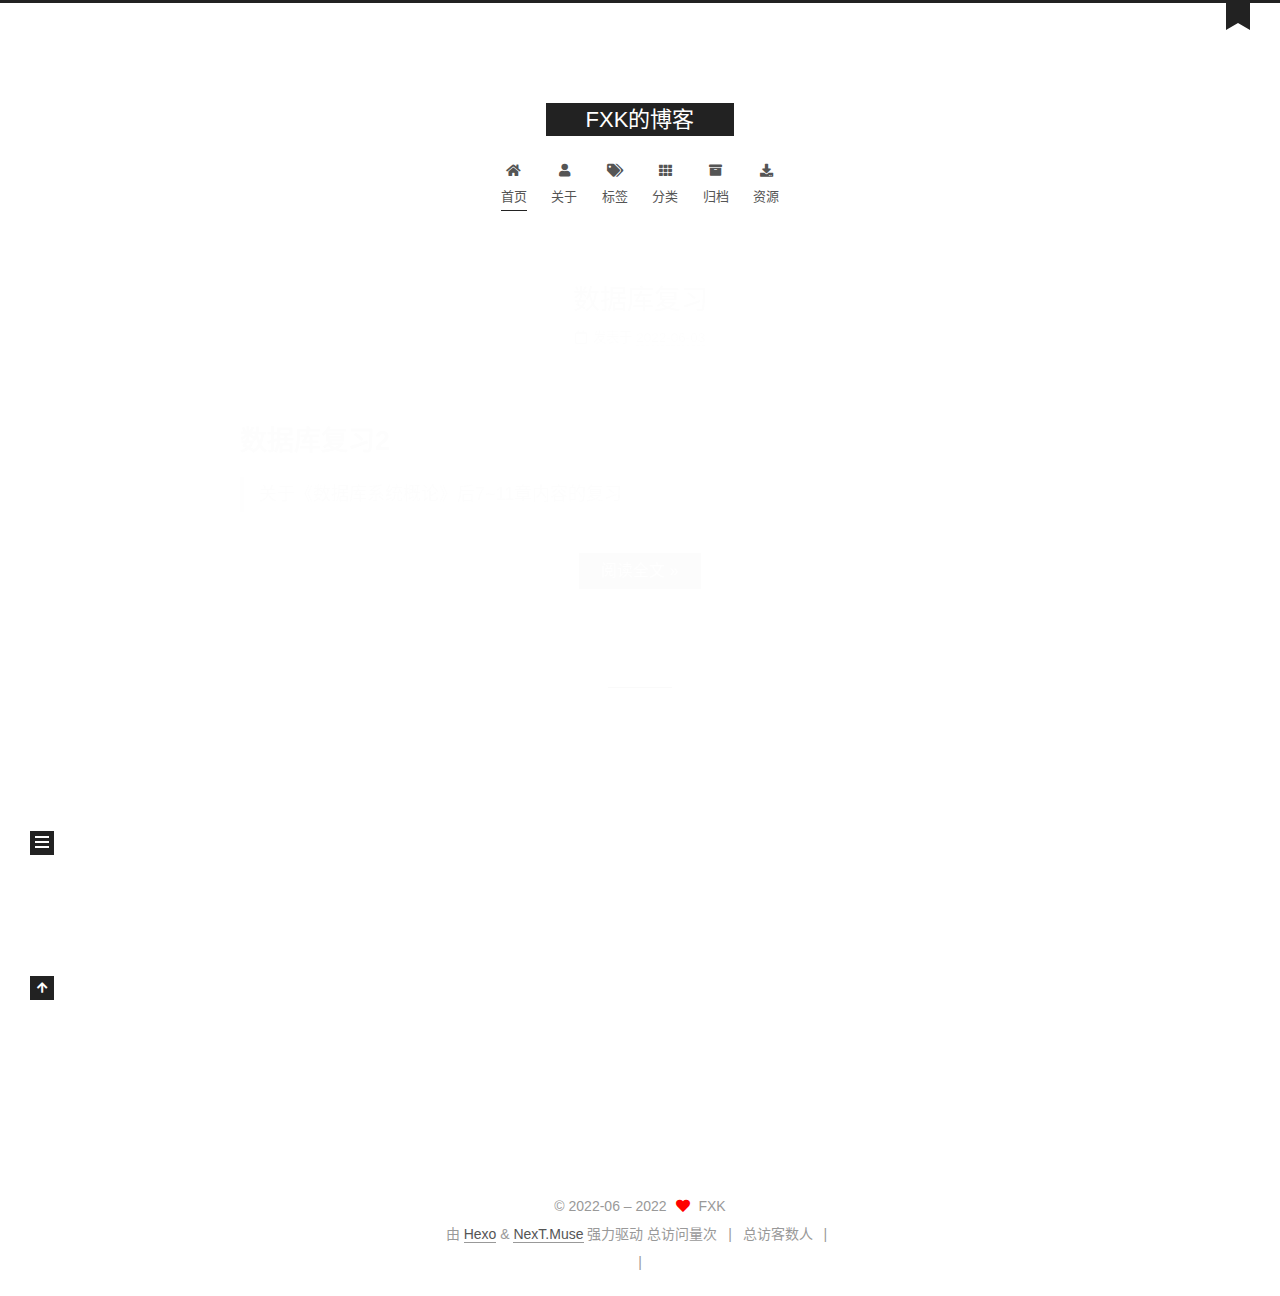
==== commit 2a4d7d53: "Site updated: 2022-06-03 19:30:57" ====
--- a/index.html
+++ b/index.html
@@ -20,12 +20,12 @@
     var CONFIG = {"hostname":"zyhhnu.online","root":"/","scheme":"Muse","version":"7.8.0","exturl":false,"sidebar":{"position":"left","display":"post","padding":18,"offset":12,"onmobile":false},"copycode":{"enable":true,"show_result":true,"style":null},"back2top":{"enable":true,"sidebar":false,"scrollpercent":false},"bookmark":{"enable":true,"color":"#222","save":"auto"},"fancybox":false,"mediumzoom":false,"lazyload":false,"pangu":false,"comments":{"style":"tabs","active":null,"storage":true,"lazyload":false,"nav":null},"algolia":{"hits":{"per_page":10},"labels":{"input_placeholder":"Search for Posts","hits_empty":"We didn't find any results for the search: ${query}","hits_stats":"${hits} results found in ${time} ms"}},"localsearch":{"enable":false,"trigger":"auto","top_n_per_article":1,"unescape":false,"preload":false},"motion":{"enable":true,"async":false,"transition":{"post_block":"fadeIn","post_header":"slideDownIn","post_body":"slideDownIn","coll_header":"slideLeftIn","sidebar":"slideUpIn"}}};
   </script>
 
-  <meta name="description" content="不如我们从头来过">
+  <meta name="description" content="我穿越千山跋涉万水寻她，带着一朵温柔的花">
 <meta property="og:type" content="website">
 <meta property="og:title" content="FXK的博客">
 <meta property="og:url" content="http://zyhhnu.online/index.html">
 <meta property="og:site_name" content="FXK的博客">
-<meta property="og:description" content="不如我们从头来过">
+<meta property="og:description" content="我穿越千山跋涉万水寻她，带着一朵温柔的花">
 <meta property="og:locale" content="zh_CN">
 <meta property="article:author" content="FXK">
 <meta name="twitter:card" content="summary">
@@ -173,7 +173,7 @@
     <span hidden itemprop="author" itemscope itemtype="http://schema.org/Person">
       <meta itemprop="image" content="https://s1.328888.xyz/2022/06/01/5SCKB.jpg">
       <meta itemprop="name" content="FXK">
-      <meta itemprop="description" content="不如我们从头来过">
+      <meta itemprop="description" content="我穿越千山跋涉万水寻她，带着一朵温柔的花">
     </span>
 
     <span hidden itemprop="publisher" itemscope itemtype="http://schema.org/Organization">
@@ -241,7 +241,7 @@
     <span hidden itemprop="author" itemscope itemtype="http://schema.org/Person">
       <meta itemprop="image" content="https://s1.328888.xyz/2022/06/01/5SCKB.jpg">
       <meta itemprop="name" content="FXK">
-      <meta itemprop="description" content="不如我们从头来过">
+      <meta itemprop="description" content="我穿越千山跋涉万水寻她，带着一朵温柔的花">
     </span>
 
     <span hidden itemprop="publisher" itemscope itemtype="http://schema.org/Organization">
@@ -362,7 +362,7 @@
     <img class="site-author-image" itemprop="image" alt="FXK"
       src="https://s1.328888.xyz/2022/06/01/5SCKB.jpg">
   <p class="site-author-name" itemprop="name">FXK</p>
-  <div class="site-description" itemprop="description">不如我们从头来过</div>
+  <div class="site-description" itemprop="description">我穿越千山跋涉万水寻她，带着一朵温柔的花</div>
 </div>
 <div class="site-state-wrap motion-element">
   <nav class="site-state">
--- a/css/main.css
+++ b/css/main.css
@@ -1218,7 +1218,7 @@
 }
 .links-of-author a::before,
 .links-of-author span.exturl::before {
-  background: #ff1d14;
+  background: #db3de2;
   border-radius: 50%;
   content: ' ';
   display: inline-block;
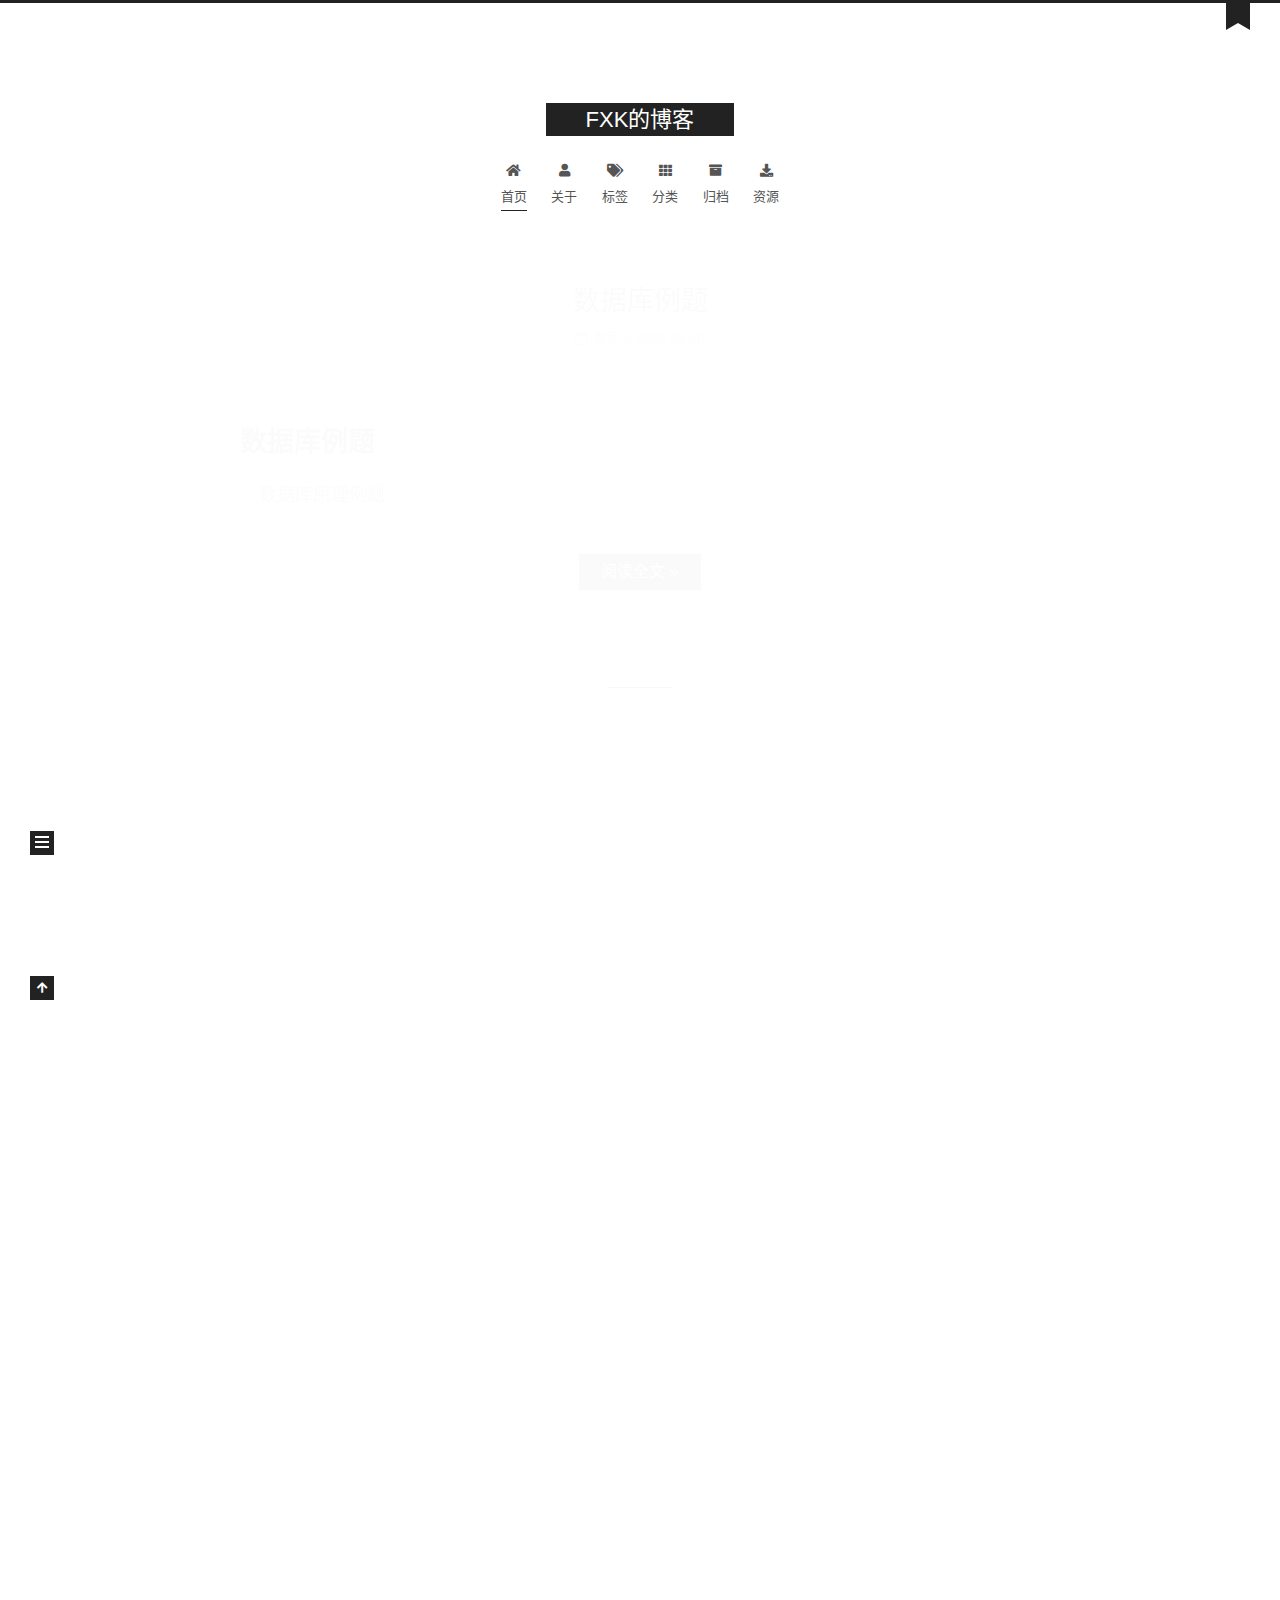
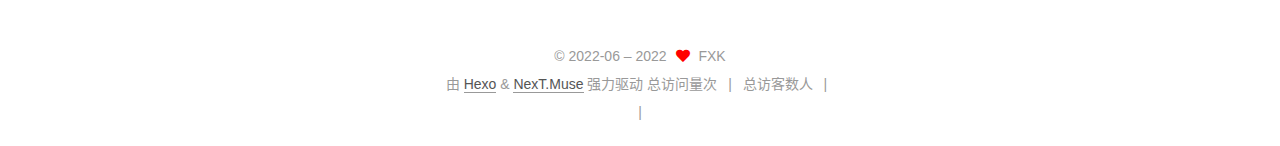
==== commit e59833b3: "Site updated: 2022-06-20 23:39:46" ====
--- a/index.html
+++ b/index.html
@@ -168,7 +168,7 @@
   
   
   <article itemscope itemtype="http://schema.org/Article" class="post-block" lang="zh-CN">
-    <link itemprop="mainEntityOfPage" href="http://zyhhnu.online/2022/06/03/1/">
+    <link itemprop="mainEntityOfPage" href="http://zyhhnu.online/2022/06/20/3/">
 
     <span hidden itemprop="author" itemscope itemtype="http://schema.org/Person">
       <meta itemprop="image" content="https://s1.328888.xyz/2022/06/01/5SCKB.jpg">
@@ -182,7 +182,7 @@
       <header class="post-header">
         <h2 class="post-title" itemprop="name headline">
           
-            <a href="/2022/06/03/1/" class="post-title-link" itemprop="url">数据库复习</a>
+            <a href="/2022/06/20/3/" class="post-title-link" itemprop="url">数据库例题</a>
         </h2>
 
         <div class="post-meta">
@@ -193,8 +193,82 @@
               <span class="post-meta-item-text">发表于</span>
               
 
-              <time title="创建时间：2022-06-03 19:04:02 / 修改时间：19:13:33" itemprop="dateCreated datePublished" datetime="2022-06-03T19:04:02+08:00">2022-06-03</time>
+              <time title="创建时间：2022-06-20 22:49:26 / 修改时间：23:26:45" itemprop="dateCreated datePublished" datetime="2022-06-20T22:49:26+08:00">2022-06-20</time>
             </span>
+
+          
+
+        </div>
+      </header>
+
+    
+    
+    
+    <div class="post-body" itemprop="articleBody">
+
+      
+          <h1 id="数据库例题"><a href="#数据库例题" class="headerlink" title="数据库例题"></a>数据库例题</h1><blockquote>
+<p>数据库原理例题</p>
+</blockquote>
+          <!--noindex-->
+            <div class="post-button">
+              <a class="btn" href="/2022/06/20/3/#more" rel="contents">
+                阅读全文 &raquo;
+              </a>
+            </div>
+          <!--/noindex-->
+        
+      
+    </div>
+
+    
+    
+    
+      <footer class="post-footer">
+        <div class="post-eof"></div>
+      </footer>
+  </article>
+  
+  
+  
+
+      
+  
+  
+  <article itemscope itemtype="http://schema.org/Article" class="post-block" lang="zh-CN">
+    <link itemprop="mainEntityOfPage" href="http://zyhhnu.online/2022/06/03/1/">
+
+    <span hidden itemprop="author" itemscope itemtype="http://schema.org/Person">
+      <meta itemprop="image" content="https://s1.328888.xyz/2022/06/01/5SCKB.jpg">
+      <meta itemprop="name" content="FXK">
+      <meta itemprop="description" content="我穿越千山跋涉万水寻她，带着一朵温柔的花">
+    </span>
+
+    <span hidden itemprop="publisher" itemscope itemtype="http://schema.org/Organization">
+      <meta itemprop="name" content="FXK的博客">
+    </span>
+      <header class="post-header">
+        <h2 class="post-title" itemprop="name headline">
+          
+            <a href="/2022/06/03/1/" class="post-title-link" itemprop="url">数据库复习</a>
+        </h2>
+
+        <div class="post-meta">
+            <span class="post-meta-item">
+              <span class="post-meta-item-icon">
+                <i class="far fa-calendar"></i>
+              </span>
+              <span class="post-meta-item-text">发表于</span>
+
+              <time title="创建时间：2022-06-03 19:04:02" itemprop="dateCreated datePublished" datetime="2022-06-03T19:04:02+08:00">2022-06-03</time>
+            </span>
+              <span class="post-meta-item">
+                <span class="post-meta-item-icon">
+                  <i class="far fa-calendar-check"></i>
+                </span>
+                <span class="post-meta-item-text">更新于</span>
+                <time title="修改时间：2022-06-20 23:24:37" itemprop="dateModified" datetime="2022-06-20T23:24:37+08:00">2022-06-20</time>
+              </span>
 
           
 
@@ -259,10 +333,16 @@
                 <i class="far fa-calendar"></i>
               </span>
               <span class="post-meta-item-text">发表于</span>
-              
-
-              <time title="创建时间：2022-06-02 20:44:47 / 修改时间：21:22:14" itemprop="dateCreated datePublished" datetime="2022-06-02T20:44:47+08:00">2022-06-02</time>
+
+              <time title="创建时间：2022-06-02 20:44:47" itemprop="dateCreated datePublished" datetime="2022-06-02T20:44:47+08:00">2022-06-02</time>
             </span>
+              <span class="post-meta-item">
+                <span class="post-meta-item-icon">
+                  <i class="far fa-calendar-check"></i>
+                </span>
+                <span class="post-meta-item-text">更新于</span>
+                <time title="修改时间：2022-06-20 23:38:24" itemprop="dateModified" datetime="2022-06-20T23:38:24+08:00">2022-06-20</time>
+              </span>
 
           
 
@@ -369,7 +449,7 @@
       <div class="site-state-item site-state-posts">
           <a href="/archives/">
         
-          <span class="site-state-item-count">2</span>
+          <span class="site-state-item-count">3</span>
           <span class="site-state-item-name">日志</span>
         </a>
       </div>
--- a/css/main.css
+++ b/css/main.css
@@ -1218,7 +1218,7 @@
 }
 .links-of-author a::before,
 .links-of-author span.exturl::before {
-  background: #db3de2;
+  background: #244004;
   border-radius: 50%;
   content: ' ';
   display: inline-block;
